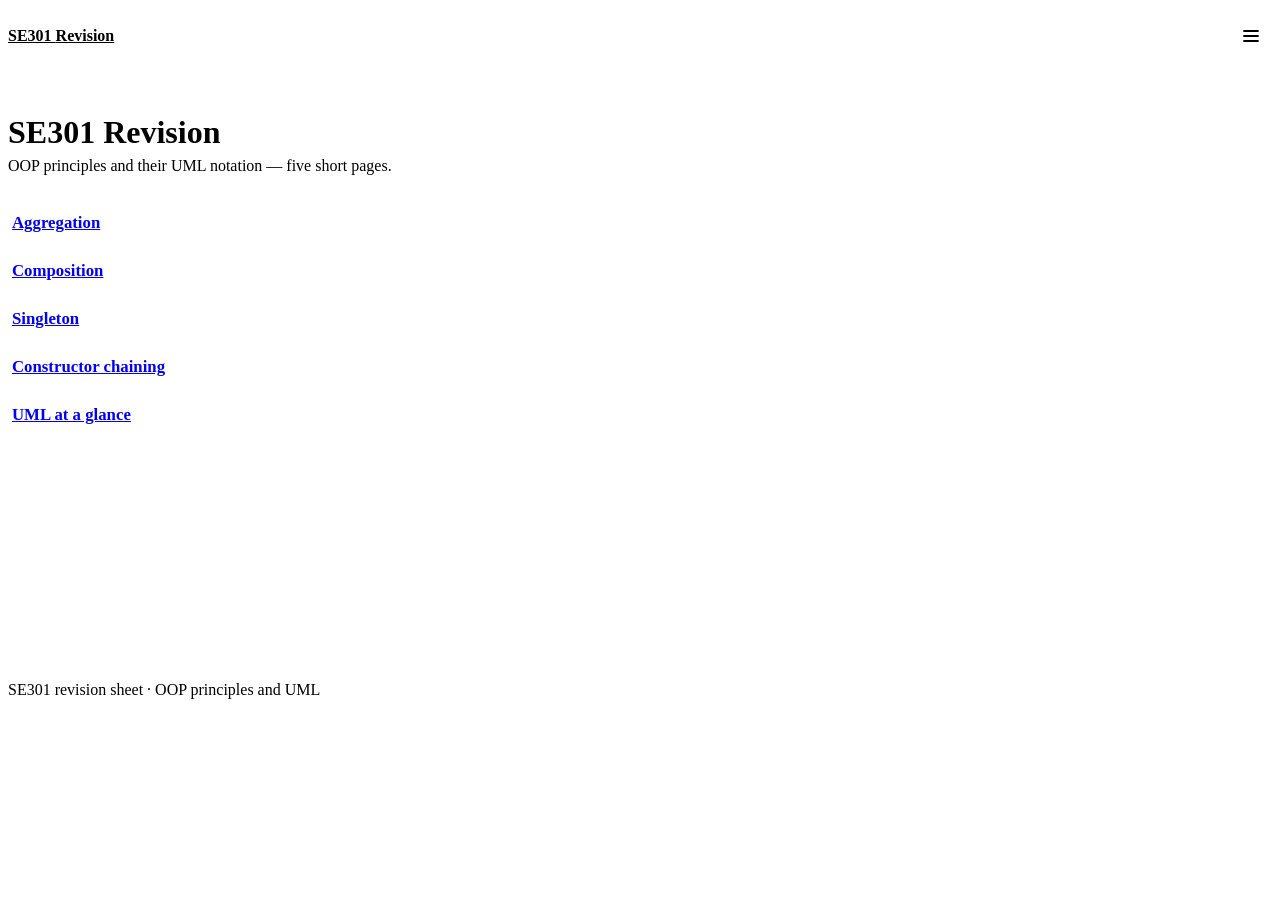
==== index.html @ 4cfee1dc "Hamburger collapsible nav on all sizes, wrapped code (no horizontal scroll), minimal text landing, p" ====
<!DOCTYPE html>
<html lang="en" data-theme="dark">
<head>
  <meta charset="utf-8">
  <meta name="viewport" content="width=device-width, initial-scale=1">
  <meta name="description" content="SE301 revision — OOP principles: aggregation, composition, singleton, constructor chaining, and UML notation.">
  <link rel="icon" href="data:,">
  <title>SE301 Revision — OOP Principles &amp; UML</title>
  <link rel="stylesheet" href="assets/pico.min.css">
  <link rel="stylesheet" href="assets/site.css">
</head>
<body>

  <header class="navbar">
    <div class="container nav-inner">
      <a class="brand" href="index.html">SE301 <span class="brand-accent2">Revision</span></a>
      <button id="nav-toggle" class="nav-toggle" type="button" aria-expanded="false" aria-controls="nav-links" aria-label="Menu">
        <svg width="20" height="20" viewBox="0 0 20 20" aria-hidden="true" fill="none">
          <path d="M3 5H17M3 10H17M3 15H17" stroke="currentColor" stroke-width="1.8" stroke-linecap="round"/>
        </svg>
      </button>
      <ul id="nav-links" class="nav-links">
        <li><a href="aggregation.html">Aggregation</a></li>
        <li><a href="composition.html">Composition</a></li>
        <li><a href="singleton.html">Singleton</a></li>
        <li><a href="constructor-chaining.html">Constructor</a></li>
        <li><a href="uml.html">UML</a></li>
      </ul>
    </div>
  </header>
  <main class="container">

    <hgroup>
      <h1>SE301 Revision</h1>
      <p>OOP principles and their UML notation — five short pages.</p>
    </hgroup>

    <ul class="topic-list">
      <li><a href="aggregation.html">Aggregation</a></li>
      <li><a href="composition.html">Composition</a></li>
      <li><a href="singleton.html">Singleton</a></li>
      <li><a href="constructor-chaining.html">Constructor chaining</a></li>
      <li><a href="uml.html">UML at a glance</a></li>
    </ul>

  </main>

  <footer class="container">
    SE301 revision sheet &middot; OOP principles and UML
  </footer>

  <script>
    (function () {
      var navbar = document.querySelector("header.navbar");
      var btn = document.getElementById("nav-toggle");
      var links = document.getElementById("nav-links");
      if (!navbar || !btn || !links) return;
      btn.addEventListener("click", function (e) {
        e.stopPropagation();
        var open = navbar.classList.toggle("open");
        btn.setAttribute("aria-expanded", String(open));
      });
      document.addEventListener("click", function (e) {
        if (navbar.classList.contains("open") && !navbar.contains(e.target)) {
          navbar.classList.remove("open");
          btn.setAttribute("aria-expanded", "false");
        }
      });
      document.addEventListener("keydown", function (e) {
        if (e.key === "Escape" && navbar.classList.contains("open")) {
          navbar.classList.remove("open");
          btn.setAttribute("aria-expanded", "false");
        }
      });
    })();
  </script>
</body>
</html>
---- assets/pico.min.css ----
@charset "UTF-8";/*!
 * Pico CSS ✨ v2.0.6 (https://picocss.com)
 * Copyright 2019-2024 - Licensed under MIT
 */:root{--pico-font-family-emoji:"Apple Color Emoji","Segoe UI Emoji","Segoe UI Symbol","Noto Color Emoji";--pico-font-family-sans-serif:system-ui,"Segoe UI",Roboto,Oxygen,Ubuntu,Cantarell,Helvetica,Arial,"Helvetica Neue",sans-serif,var(--pico-font-family-emoji);--pico-font-family-monospace:ui-monospace,SFMono-Regular,"SF Mono",Menlo,Consolas,"Liberation Mono",monospace,var(--pico-font-family-emoji);--pico-font-family:var(--pico-font-family-sans-serif);--pico-line-height:1.5;--pico-font-weight:400;--pico-font-size:100%;--pico-text-underline-offset:0.1rem;--pico-border-radius:0.25rem;--pico-border-width:0.0625rem;--pico-outline-width:0.125rem;--pico-transition:0.2s ease-in-out;--pico-spacing:1rem;--pico-typography-spacing-vertical:1rem;--pico-block-spacing-vertical:var(--pico-spacing);--pico-block-spacing-horizontal:var(--pico-spacing);--pico-grid-column-gap:var(--pico-spacing);--pico-grid-row-gap:var(--pico-spacing);--pico-form-element-spacing-vertical:0.75rem;--pico-form-element-spacing-horizontal:1rem;--pico-group-box-shadow:0 0 0 rgba(0, 0, 0, 0);--pico-group-box-shadow-focus-with-button:0 0 0 var(--pico-outline-width) var(--pico-primary-focus);--pico-group-box-shadow-focus-with-input:0 0 0 0.0625rem var(--pico-form-element-border-color);--pico-modal-overlay-backdrop-filter:blur(0.375rem);--pico-nav-element-spacing-vertical:1rem;--pico-nav-element-spacing-horizontal:0.5rem;--pico-nav-link-spacing-vertical:0.5rem;--pico-nav-link-spacing-horizontal:0.5rem;--pico-nav-breadcrumb-divider:">";--pico-icon-checkbox:url("data:image/svg+xml,%3Csvg xmlns='http://www.w3.org/2000/svg' width='24' height='24' viewBox='0 0 24 24' fill='none' stroke='rgb(255, 255, 255)' stroke-width='4' stroke-linecap='round' stroke-linejoin='round'%3E%3Cpolyline points='20 6 9 17 4 12'%3E%3C/polyline%3E%3C/svg%3E");--pico-icon-minus:url("data:image/svg+xml,%3Csvg xmlns='http://www.w3.org/2000/svg' width='24' height='24' viewBox='0 0 24 24' fill='none' stroke='rgb(255, 255, 255)' stroke-width='4' stroke-linecap='round' stroke-linejoin='round'%3E%3Cline x1='5' y1='12' x2='19' y2='12'%3E%3C/line%3E%3C/svg%3E");--pico-icon-chevron:url("data:image/svg+xml,%3Csvg xmlns='http://www.w3.org/2000/svg' width='24' height='24' viewBox='0 0 24 24' fill='none' stroke='rgb(136, 145, 164)' stroke-width='2' stroke-linecap='round' stroke-linejoin='round'%3E%3Cpolyline points='6 9 12 15 18 9'%3E%3C/polyline%3E%3C/svg%3E");--pico-icon-date:url("data:image/svg+xml,%3Csvg xmlns='http://www.w3.org/2000/svg' width='24' height='24' viewBox='0 0 24 24' fill='none' stroke='rgb(136, 145, 164)' stroke-width='2' stroke-linecap='round' stroke-linejoin='round'%3E%3Crect x='3' y='4' width='18' height='18' rx='2' ry='2'%3E%3C/rect%3E%3Cline x1='16' y1='2' x2='16' y2='6'%3E%3C/line%3E%3Cline x1='8' y1='2' x2='8' y2='6'%3E%3C/line%3E%3Cline x1='3' y1='10' x2='21' y2='10'%3E%3C/line%3E%3C/svg%3E");--pico-icon-time:url("data:image/svg+xml,%3Csvg xmlns='http://www.w3.org/2000/svg' width='24' height='24' viewBox='0 0 24 24' fill='none' stroke='rgb(136, 145, 164)' stroke-width='2' stroke-linecap='round' stroke-linejoin='round'%3E%3Ccircle cx='12' cy='12' r='10'%3E%3C/circle%3E%3Cpolyline points='12 6 12 12 16 14'%3E%3C/polyline%3E%3C/svg%3E");--pico-icon-search:url("data:image/svg+xml,%3Csvg xmlns='http://www.w3.org/2000/svg' width='24' height='24' viewBox='0 0 24 24' fill='none' stroke='rgb(136, 145, 164)' stroke-width='1.5' stroke-linecap='round' stroke-linejoin='round'%3E%3Ccircle cx='11' cy='11' r='8'%3E%3C/circle%3E%3Cline x1='21' y1='21' x2='16.65' y2='16.65'%3E%3C/line%3E%3C/svg%3E");--pico-icon-close:url("data:image/svg+xml,%3Csvg xmlns='http://www.w3.org/2000/svg' width='24' height='24' viewBox='0 0 24 24' fill='none' stroke='rgb(136, 145, 164)' stroke-width='3' stroke-linecap='round' stroke-linejoin='round'%3E%3Cline x1='18' y1='6' x2='6' y2='18'%3E%3C/line%3E%3Cline x1='6' y1='6' x2='18' y2='18'%3E%3C/line%3E%3C/svg%3E");--pico-icon-loading:url("data:image/svg+xml,%3Csvg fill='none' height='24' width='24' viewBox='0 0 24 24' xmlns='http://www.w3.org/2000/svg' %3E%3Cstyle%3E g %7B animation: rotate 2s linear infinite; transform-origin: center center; %7D circle %7B stroke-dasharray: 75,100; stroke-dashoffset: -5; animation: dash 1.5s ease-in-out infinite; stroke-linecap: round; %7D @keyframes rotate %7B 0%25 %7B transform: rotate(0deg); %7D 100%25 %7B transform: rotate(360deg); %7D %7D @keyframes dash %7B 0%25 %7B stroke-dasharray: 1,100; stroke-dashoffset: 0; %7D 50%25 %7B stroke-dasharray: 44.5,100; stroke-dashoffset: -17.5; %7D 100%25 %7B stroke-dasharray: 44.5,100; stroke-dashoffset: -62; %7D %7D %3C/style%3E%3Cg%3E%3Ccircle cx='12' cy='12' r='10' fill='none' stroke='rgb(136, 145, 164)' stroke-width='4' /%3E%3C/g%3E%3C/svg%3E")}@media (min-width:576px){:root{--pico-font-size:106.25%}}@media (min-width:768px){:root{--pico-font-size:112.5%}}@media (min-width:1024px){:root{--pico-font-size:118.75%}}@media (min-width:1280px){:root{--pico-font-size:125%}}@media (min-width:1536px){:root{--pico-font-size:131.25%}}a{--pico-text-decoration:underline}a.contrast,a.secondary{--pico-text-decoration:underline}small{--pico-font-size:0.875em}h1,h2,h3,h4,h5,h6{--pico-font-weight:700}h1{--pico-font-size:2rem;--pico-line-height:1.125;--pico-typography-spacing-top:3rem}h2{--pico-font-size:1.75rem;--pico-line-height:1.15;--pico-typography-spacing-top:2.625rem}h3{--pico-font-size:1.5rem;--pico-line-height:1.175;--pico-typography-spacing-top:2.25rem}h4{--pico-font-size:1.25rem;--pico-line-height:1.2;--pico-typography-spacing-top:1.874rem}h5{--pico-font-size:1.125rem;--pico-line-height:1.225;--pico-typography-spacing-top:1.6875rem}h6{--pico-font-size:1rem;--pico-line-height:1.25;--pico-typography-spacing-top:1.5rem}tfoot td,tfoot th,thead td,thead th{--pico-font-weight:600;--pico-border-width:0.1875rem}code,kbd,pre,samp{--pico-font-family:var(--pico-font-family-monospace)}kbd{--pico-font-weight:bolder}:where(select,textarea),input:not([type=submit],[type=button],[type=reset],[type=checkbox],[type=radio],[type=file]){--pico-outline-width:0.0625rem}[type=search]{--pico-border-radius:5rem}[type=checkbox],[type=radio]{--pico-border-width:0.125rem}[type=checkbox][role=switch]{--pico-border-width:0.1875rem}details.dropdown summary:not([role=button]){--pico-outline-width:0.0625rem}nav details.dropdown summary:focus-visible{--pico-outline-width:0.125rem}[role=search]{--pico-border-radius:5rem}[role=group]:has(button.secondary:focus,[type=submit].secondary:focus,[type=button].secondary:focus,[role=button].secondary:focus),[role=search]:has(button.secondary:focus,[type=submit].secondary:focus,[type=button].secondary:focus,[role=button].secondary:focus){--pico-group-box-shadow-focus-with-button:0 0 0 var(--pico-outline-width) var(--pico-secondary-focus)}[role=group]:has(button.contrast:focus,[type=submit].contrast:focus,[type=button].contrast:focus,[role=button].contrast:focus),[role=search]:has(button.contrast:focus,[type=submit].contrast:focus,[type=button].contrast:focus,[role=button].contrast:focus){--pico-group-box-shadow-focus-with-button:0 0 0 var(--pico-outline-width) var(--pico-contrast-focus)}[role=group] [role=button],[role=group] [type=button],[role=group] [type=submit],[role=group] button,[role=search] [role=button],[role=search] [type=button],[role=search] [type=submit],[role=search] button{--pico-form-element-spacing-horizontal:2rem}details summary[role=button]:not(.outline)::after{filter:brightness(0) invert(1)}[aria-busy=true]:not(input,select,textarea):is(button,[type=submit],[type=button],[type=reset],[role=button]):not(.outline)::before{filter:brightness(0) invert(1)}:root:not([data-theme=dark]),[data-theme=light]{--pico-background-color:#fff;--pico-color:#373c44;--pico-text-selection-color:rgba(2, 154, 232, 0.25);--pico-muted-color:#646b79;--pico-muted-border-color:#e7eaf0;--pico-primary:#0172ad;--pico-primary-background:#0172ad;--pico-primary-border:var(--pico-primary-background);--pico-primary-underline:rgba(1, 114, 173, 0.5);--pico-primary-hover:#015887;--pico-primary-hover-background:#02659a;--pico-primary-hover-border:var(--pico-primary-hover-background);--pico-primary-hover-underline:var(--pico-primary-hover);--pico-primary-focus:rgba(2, 154, 232, 0.5);--pico-primary-inverse:#fff;--pico-secondary:#5d6b89;--pico-secondary-background:#525f7a;--pico-secondary-border:var(--pico-secondary-background);--pico-secondary-underline:rgba(93, 107, 137, 0.5);--pico-secondary-hover:#48536b;--pico-secondary-hover-background:#48536b;--pico-secondary-hover-border:var(--pico-secondary-hover-background);--pico-secondary-hover-underline:var(--pico-secondary-hover);--pico-secondary-focus:rgba(93, 107, 137, 0.25);--pico-secondary-inverse:#fff;--pico-contrast:#181c25;--pico-contrast-background:#181c25;--pico-contrast-border:var(--pico-contrast-background);--pico-contrast-underline:rgba(24, 28, 37, 0.5);--pico-contrast-hover:#000;--pico-contrast-hover-background:#000;--pico-contrast-hover-border:var(--pico-contrast-hover-background);--pico-contrast-hover-underline:var(--pico-secondary-hover);--pico-contrast-focus:rgba(93, 107, 137, 0.25);--pico-contrast-inverse:#fff;--pico-box-shadow:0.0145rem 0.029rem 0.174rem rgba(129, 145, 181, 0.01698),0.0335rem 0.067rem 0.402rem rgba(129, 145, 181, 0.024),0.0625rem 0.125rem 0.75rem rgba(129, 145, 181, 0.03),0.1125rem 0.225rem 1.35rem rgba(129, 145, 181, 0.036),0.2085rem 0.417rem 2.502rem rgba(129, 145, 181, 0.04302),0.5rem 1rem 6rem rgba(129, 145, 181, 0.06),0 0 0 0.0625rem rgba(129, 145, 181, 0.015);--pico-h1-color:#2d3138;--pico-h2-color:#373c44;--pico-h3-color:#424751;--pico-h4-color:#4d535e;--pico-h5-color:#5c6370;--pico-h6-color:#646b79;--pico-mark-background-color:#fde7c0;--pico-mark-color:#0f1114;--pico-ins-color:#1d6a54;--pico-del-color:#883935;--pico-blockquote-border-color:var(--pico-muted-border-color);--pico-blockquote-footer-color:var(--pico-muted-color);--pico-button-box-shadow:0 0 0 rgba(0, 0, 0, 0);--pico-button-hover-box-shadow:0 0 0 rgba(0, 0, 0, 0);--pico-table-border-color:var(--pico-muted-border-color);--pico-table-row-stripped-background-color:rgba(111, 120, 135, 0.0375);--pico-code-background-color:#f3f5f7;--pico-code-color:#646b79;--pico-code-kbd-background-color:var(--pico-color);--pico-code-kbd-color:var(--pico-background-color);--pico-form-element-background-color:#fbfcfc;--pico-form-element-selected-background-color:#dfe3eb;--pico-form-element-border-color:#cfd5e2;--pico-form-element-color:#23262c;--pico-form-element-placeholder-color:var(--pico-muted-color);--pico-form-element-active-background-color:#fff;--pico-form-element-active-border-color:var(--pico-primary-border);--pico-form-element-focus-color:var(--pico-primary-border);--pico-form-element-disabled-opacity:0.5;--pico-form-element-invalid-border-color:#b86a6b;--pico-form-element-invalid-active-border-color:#c84f48;--pico-form-element-invalid-focus-color:var(--pico-form-element-invalid-active-border-color);--pico-form-element-valid-border-color:#4c9b8a;--pico-form-element-valid-active-border-color:#279977;--pico-form-element-valid-focus-color:var(--pico-form-element-valid-active-border-color);--pico-switch-background-color:#bfc7d9;--pico-switch-checked-background-color:var(--pico-primary-background);--pico-switch-color:#fff;--pico-switch-thumb-box-shadow:0 0 0 rgba(0, 0, 0, 0);--pico-range-border-color:#dfe3eb;--pico-range-active-border-color:#bfc7d9;--pico-range-thumb-border-color:var(--pico-background-color);--pico-range-thumb-color:var(--pico-secondary-background);--pico-range-thumb-active-color:var(--pico-primary-background);--pico-accordion-border-color:var(--pico-muted-border-color);--pico-accordion-active-summary-color:var(--pico-primary-hover);--pico-accordion-close-summary-color:var(--pico-color);--pico-accordion-open-summary-color:var(--pico-muted-color);--pico-card-background-color:var(--pico-background-color);--pico-card-border-color:var(--pico-muted-border-color);--pico-card-box-shadow:var(--pico-box-shadow);--pico-card-sectioning-background-color:#fbfcfc;--pico-dropdown-background-color:#fff;--pico-dropdown-border-color:#eff1f4;--pico-dropdown-box-shadow:var(--pico-box-shadow);--pico-dropdown-color:var(--pico-color);--pico-dropdown-hover-background-color:#eff1f4;--pico-loading-spinner-opacity:0.5;--pico-modal-overlay-background-color:rgba(232, 234, 237, 0.75);--pico-progress-background-color:#dfe3eb;--pico-progress-color:var(--pico-primary-background);--pico-tooltip-background-color:var(--pico-contrast-background);--pico-tooltip-color:var(--pico-contrast-inverse);--pico-icon-valid:url("data:image/svg+xml,%3Csvg xmlns='http://www.w3.org/2000/svg' width='24' height='24' viewBox='0 0 24 24' fill='none' stroke='rgb(76, 155, 138)' stroke-width='2' stroke-linecap='round' stroke-linejoin='round'%3E%3Cpolyline points='20 6 9 17 4 12'%3E%3C/polyline%3E%3C/svg%3E");--pico-icon-invalid:url("data:image/svg+xml,%3Csvg xmlns='http://www.w3.org/2000/svg' width='24' height='24' viewBox='0 0 24 24' fill='none' stroke='rgb(200, 79, 72)' stroke-width='2' stroke-linecap='round' stroke-linejoin='round'%3E%3Ccircle cx='12' cy='12' r='10'%3E%3C/circle%3E%3Cline x1='12' y1='8' x2='12' y2='12'%3E%3C/line%3E%3Cline x1='12' y1='16' x2='12.01' y2='16'%3E%3C/line%3E%3C/svg%3E");color-scheme:light}:root:not([data-theme=dark]) input:is([type=submit],[type=button],[type=reset],[type=checkbox],[type=radio],[type=file]),[data-theme=light] input:is([type=submit],[type=button],[type=reset],[type=checkbox],[type=radio],[type=file]){--pico-form-element-focus-color:var(--pico-primary-focus)}@media only screen and (prefers-color-scheme:dark){:root:not([data-theme]){--pico-background-color:#13171f;--pico-color:#c2c7d0;--pico-text-selection-color:rgba(1, 170, 255, 0.1875);--pico-muted-color:#7b8495;--pico-muted-border-color:#202632;--pico-primary:#01aaff;--pico-primary-background:#0172ad;--pico-primary-border:var(--pico-primary-background);--pico-primary-underline:rgba(1, 170, 255, 0.5);--pico-primary-hover:#79c0ff;--pico-primary-hover-background:#017fc0;--pico-primary-hover-border:var(--pico-primary-hover-background);--pico-primary-hover-underline:var(--pico-primary-hover);--pico-primary-focus:rgba(1, 170, 255, 0.375);--pico-primary-inverse:#fff;--pico-secondary:#969eaf;--pico-secondary-background:#525f7a;--pico-secondary-border:var(--pico-secondary-background);--pico-secondary-underline:rgba(150, 158, 175, 0.5);--pico-secondary-hover:#b3b9c5;--pico-secondary-hover-background:#5d6b89;--pico-secondary-hover-border:var(--pico-secondary-hover-background);--pico-secondary-hover-underline:var(--pico-secondary-hover);--pico-secondary-focus:rgba(144, 158, 190, 0.25);--pico-secondary-inverse:#fff;--pico-contrast:#dfe3eb;--pico-contrast-background:#eff1f4;--pico-contrast-border:var(--pico-contrast-background);--pico-contrast-underline:rgba(223, 227, 235, 0.5);--pico-contrast-hover:#fff;--pico-contrast-hover-background:#fff;--pico-contrast-hover-border:var(--pico-contrast-hover-background);--pico-contrast-hover-underline:var(--pico-contrast-hover);--pico-contrast-focus:rgba(207, 213, 226, 0.25);--pico-contrast-inverse:#000;--pico-box-shadow:0.0145rem 0.029rem 0.174rem rgba(7, 9, 12, 0.01698),0.0335rem 0.067rem 0.402rem rgba(7, 9, 12, 0.024),0.0625rem 0.125rem 0.75rem rgba(7, 9, 12, 0.03),0.1125rem 0.225rem 1.35rem rgba(7, 9, 12, 0.036),0.2085rem 0.417rem 2.502rem rgba(7, 9, 12, 0.04302),0.5rem 1rem 6rem rgba(7, 9, 12, 0.06),0 0 0 0.0625rem rgba(7, 9, 12, 0.015);--pico-h1-color:#f0f1f3;--pico-h2-color:#e0e3e7;--pico-h3-color:#c2c7d0;--pico-h4-color:#b3b9c5;--pico-h5-color:#a4acba;--pico-h6-color:#8891a4;--pico-mark-background-color:#014063;--pico-mark-color:#fff;--pico-ins-color:#62af9a;--pico-del-color:#ce7e7b;--pico-blockquote-border-color:var(--pico-muted-border-color);--pico-blockquote-footer-color:var(--pico-muted-color);--pico-button-box-shadow:0 0 0 rgba(0, 0, 0, 0);--pico-button-hover-box-shadow:0 0 0 rgba(0, 0, 0, 0);--pico-table-border-color:var(--pico-muted-border-color);--pico-table-row-stripped-background-color:rgba(111, 120, 135, 0.0375);--pico-code-background-color:#1a1f28;--pico-code-color:#8891a4;--pico-code-kbd-background-color:var(--pico-color);--pico-code-kbd-color:var(--pico-background-color);--pico-form-element-background-color:#1c212c;--pico-form-element-selected-background-color:#2a3140;--pico-form-element-border-color:#2a3140;--pico-form-element-color:#e0e3e7;--pico-form-element-placeholder-color:#8891a4;--pico-form-element-active-background-color:#1a1f28;--pico-form-element-active-border-color:var(--pico-primary-border);--pico-form-element-focus-color:var(--pico-primary-border);--pico-form-element-disabled-opacity:0.5;--pico-form-element-invalid-border-color:#964a50;--pico-form-element-invalid-active-border-color:#b7403b;--pico-form-element-invalid-focus-color:var(--pico-form-element-invalid-active-border-color);--pico-form-element-valid-border-color:#2a7b6f;--pico-form-element-valid-active-border-color:#16896a;--pico-form-element-valid-focus-color:var(--pico-form-element-valid-active-border-color);--pico-switch-background-color:#333c4e;--pico-switch-checked-background-color:var(--pico-primary-background);--pico-switch-color:#fff;--pico-switch-thumb-box-shadow:0 0 0 rgba(0, 0, 0, 0);--pico-range-border-color:#202632;--pico-range-active-border-color:#2a3140;--pico-range-thumb-border-color:var(--pico-background-color);--pico-range-thumb-color:var(--pico-secondary-background);--pico-range-thumb-active-color:var(--pico-primary-background);--pico-accordion-border-color:var(--pico-muted-border-color);--pico-accordion-active-summary-color:var(--pico-primary-hover);--pico-accordion-close-summary-color:var(--pico-color);--pico-accordion-open-summary-color:var(--pico-muted-color);--pico-card-background-color:#181c25;--pico-card-border-color:var(--pico-card-background-color);--pico-card-box-shadow:var(--pico-box-shadow);--pico-card-sectioning-background-color:#1a1f28;--pico-dropdown-background-color:#181c25;--pico-dropdown-border-color:#202632;--pico-dropdown-box-shadow:var(--pico-box-shadow);--pico-dropdown-color:var(--pico-color);--pico-dropdown-hover-background-color:#202632;--pico-loading-spinner-opacity:0.5;--pico-modal-overlay-background-color:rgba(8, 9, 10, 0.75);--pico-progress-background-color:#202632;--pico-progress-color:var(--pico-primary-background);--pico-tooltip-background-color:var(--pico-contrast-background);--pico-tooltip-color:var(--pico-contrast-inverse);--pico-icon-valid:url("data:image/svg+xml,%3Csvg xmlns='http://www.w3.org/2000/svg' width='24' height='24' viewBox='0 0 24 24' fill='none' stroke='rgb(42, 123, 111)' stroke-width='2' stroke-linecap='round' stroke-linejoin='round'%3E%3Cpolyline points='20 6 9 17 4 12'%3E%3C/polyline%3E%3C/svg%3E");--pico-icon-invalid:url("data:image/svg+xml,%3Csvg xmlns='http://www.w3.org/2000/svg' width='24' height='24' viewBox='0 0 24 24' fill='none' stroke='rgb(150, 74, 80)' stroke-width='2' stroke-linecap='round' stroke-linejoin='round'%3E%3Ccircle cx='12' cy='12' r='10'%3E%3C/circle%3E%3Cline x1='12' y1='8' x2='12' y2='12'%3E%3C/line%3E%3Cline x1='12' y1='16' x2='12.01' y2='16'%3E%3C/line%3E%3C/svg%3E");color-scheme:dark}:root:not([data-theme]) input:is([type=submit],[type=button],[type=reset],[type=checkbox],[type=radio],[type=file]){--pico-form-element-focus-color:var(--pico-primary-focus)}:root:not([data-theme]) details summary[role=button].contrast:not(.outline)::after{filter:brightness(0)}:root:not([data-theme]) [aria-busy=true]:not(input,select,textarea).contrast:is(button,[type=submit],[type=button],[type=reset],[role=button]):not(.outline)::before{filter:brightness(0)}}[data-theme=dark]{--pico-background-color:#13171f;--pico-color:#c2c7d0;--pico-text-selection-color:rgba(1, 170, 255, 0.1875);--pico-muted-color:#7b8495;--pico-muted-border-color:#202632;--pico-primary:#01aaff;--pico-primary-background:#0172ad;--pico-primary-border:var(--pico-primary-background);--pico-primary-underline:rgba(1, 170, 255, 0.5);--pico-primary-hover:#79c0ff;--pico-primary-hover-background:#017fc0;--pico-primary-hover-border:var(--pico-primary-hover-background);--pico-primary-hover-underline:var(--pico-primary-hover);--pico-primary-focus:rgba(1, 170, 255, 0.375);--pico-primary-inverse:#fff;--pico-secondary:#969eaf;--pico-secondary-background:#525f7a;--pico-secondary-border:var(--pico-secondary-background);--pico-secondary-underline:rgba(150, 158, 175, 0.5);--pico-secondary-hover:#b3b9c5;--pico-secondary-hover-background:#5d6b89;--pico-secondary-hover-border:var(--pico-secondary-hover-background);--pico-secondary-hover-underline:var(--pico-secondary-hover);--pico-secondary-focus:rgba(144, 158, 190, 0.25);--pico-secondary-inverse:#fff;--pico-contrast:#dfe3eb;--pico-contrast-background:#eff1f4;--pico-contrast-border:var(--pico-contrast-background);--pico-contrast-underline:rgba(223, 227, 235, 0.5);--pico-contrast-hover:#fff;--pico-contrast-hover-background:#fff;--pico-contrast-hover-border:var(--pico-contrast-hover-background);--pico-contrast-hover-underline:var(--pico-contrast-hover);--pico-contrast-focus:rgba(207, 213, 226, 0.25);--pico-contrast-inverse:#000;--pico-box-shadow:0.0145rem 0.029rem 0.174rem rgba(7, 9, 12, 0.01698),0.0335rem 0.067rem 0.402rem rgba(7, 9, 12, 0.024),0.0625rem 0.125rem 0.75rem rgba(7, 9, 12, 0.03),0.1125rem 0.225rem 1.35rem rgba(7, 9, 12, 0.036),0.2085rem 0.417rem 2.502rem rgba(7, 9, 12, 0.04302),0.5rem 1rem 6rem rgba(7, 9, 12, 0.06),0 0 0 0.0625rem rgba(7, 9, 12, 0.015);--pico-h1-color:#f0f1f3;--pico-h2-color:#e0e3e7;--pico-h3-color:#c2c7d0;--pico-h4-color:#b3b9c5;--pico-h5-color:#a4acba;--pico-h6-color:#8891a4;--pico-mark-background-color:#014063;--pico-mark-color:#fff;--pico-ins-color:#62af9a;--pico-del-color:#ce7e7b;--pico-blockquote-border-color:var(--pico-muted-border-color);--pico-blockquote-footer-color:var(--pico-muted-color);--pico-button-box-shadow:0 0 0 rgba(0, 0, 0, 0);--pico-button-hover-box-shadow:0 0 0 rgba(0, 0, 0, 0);--pico-table-border-color:var(--pico-muted-border-color);--pico-table-row-stripped-background-color:rgba(111, 120, 135, 0.0375);--pico-code-background-color:#1a1f28;--pico-code-color:#8891a4;--pico-code-kbd-background-color:var(--pico-color);--pico-code-kbd-color:var(--pico-background-color);--pico-form-element-background-color:#1c212c;--pico-form-element-selected-background-color:#2a3140;--pico-form-element-border-color:#2a3140;--pico-form-element-color:#e0e3e7;--pico-form-element-placeholder-color:#8891a4;--pico-form-element-active-background-color:#1a1f28;--pico-form-element-active-border-color:var(--pico-primary-border);--pico-form-element-focus-color:var(--pico-primary-border);--pico-form-element-disabled-opacity:0.5;--pico-form-element-invalid-border-color:#964a50;--pico-form-element-invalid-active-border-color:#b7403b;--pico-form-element-invalid-focus-color:var(--pico-form-element-invalid-active-border-color);--pico-form-element-valid-border-color:#2a7b6f;--pico-form-element-valid-active-border-color:#16896a;--pico-form-element-valid-focus-color:var(--pico-form-element-valid-active-border-color);--pico-switch-background-color:#333c4e;--pico-switch-checked-background-color:var(--pico-primary-background);--pico-switch-color:#fff;--pico-switch-thumb-box-shadow:0 0 0 rgba(0, 0, 0, 0);--pico-range-border-color:#202632;--pico-range-active-border-color:#2a3140;--pico-range-thumb-border-color:var(--pico-background-color);--pico-range-thumb-color:var(--pico-secondary-background);--pico-range-thumb-active-color:var(--pico-primary-background);--pico-accordion-border-color:var(--pico-muted-border-color);--pico-accordion-active-summary-color:var(--pico-primary-hover);--pico-accordion-close-summary-color:var(--pico-color);--pico-accordion-open-summary-color:var(--pico-muted-color);--pico-card-background-color:#181c25;--pico-card-border-color:var(--pico-card-background-color);--pico-card-box-shadow:var(--pico-box-shadow);--pico-card-sectioning-background-color:#1a1f28;--pico-dropdown-background-color:#181c25;--pico-dropdown-border-color:#202632;--pico-dropdown-box-shadow:var(--pico-box-shadow);--pico-dropdown-color:var(--pico-color);--pico-dropdown-hover-background-color:#202632;--pico-loading-spinner-opacity:0.5;--pico-modal-overlay-background-color:rgba(8, 9, 10, 0.75);--pico-progress-background-color:#202632;--pico-progress-color:var(--pico-primary-background);--pico-tooltip-background-color:var(--pico-contrast-background);--pico-tooltip-color:var(--pico-contrast-inverse);--pico-icon-valid:url("data:image/svg+xml,%3Csvg xmlns='http://www.w3.org/2000/svg' width='24' height='24' viewBox='0 0 24 24' fill='none' stroke='rgb(42, 123, 111)' stroke-width='2' stroke-linecap='round' stroke-linejoin='round'%3E%3Cpolyline points='20 6 9 17 4 12'%3E%3C/polyline%3E%3C/svg%3E");--pico-icon-invalid:url("data:image/svg+xml,%3Csvg xmlns='http://www.w3.org/2000/svg' width='24' height='24' viewBox='0 0 24 24' fill='none' stroke='rgb(150, 74, 80)' stroke-width='2' stroke-linecap='round' stroke-linejoin='round'%3E%3Ccircle cx='12' cy='12' r='10'%3E%3C/circle%3E%3Cline x1='12' y1='8' x2='12' y2='12'%3E%3C/line%3E%3Cline x1='12' y1='16' x2='12.01' y2='16'%3E%3C/line%3E%3C/svg%3E");color-scheme:dark}[data-theme=dark] input:is([type=submit],[type=button],[type=reset],[type=checkbox],[type=radio],[type=file]){--pico-form-element-focus-color:var(--pico-primary-focus)}[data-theme=dark] details summary[role=button].contrast:not(.outline)::after{filter:brightness(0)}[data-theme=dark] [aria-busy=true]:not(input,select,textarea).contrast:is(button,[type=submit],[type=button],[type=reset],[role=button]):not(.outline)::before{filter:brightness(0)}[type=checkbox],[type=radio],[type=range],progress{accent-color:var(--pico-primary)}*,::after,::before{box-sizing:border-box;background-repeat:no-repeat}::after,::before{text-decoration:inherit;vertical-align:inherit}:where(:root){-webkit-tap-highlight-color:transparent;-webkit-text-size-adjust:100%;-moz-text-size-adjust:100%;text-size-adjust:100%;background-color:var(--pico-background-color);color:var(--pico-color);font-weight:var(--pico-font-weight);font-size:var(--pico-font-size);line-height:var(--pico-line-height);font-family:var(--pico-font-family);text-underline-offset:var(--pico-text-underline-offset);text-rendering:optimizeLegibility;overflow-wrap:break-word;-moz-tab-size:4;-o-tab-size:4;tab-size:4}body{width:100%;margin:0}main{display:block}body>footer,body>header,body>main{padding-block:var(--pico-block-spacing-vertical)}section{margin-bottom:var(--pico-block-spacing-vertical)}.container,.container-fluid{width:100%;margin-right:auto;margin-left:auto;padding-right:var(--pico-spacing);padding-left:var(--pico-spacing)}@media (min-width:576px){.container{max-width:510px;padding-right:0;padding-left:0}}@media (min-width:768px){.container{max-width:700px}}@media (min-width:1024px){.container{max-width:950px}}@media (min-width:1280px){.container{max-width:1200px}}@media (min-width:1536px){.container{max-width:1450px}}.grid{grid-column-gap:var(--pico-grid-column-gap);grid-row-gap:var(--pico-grid-row-gap);display:grid;grid-template-columns:1fr}@media (min-width:768px){.grid{grid-template-columns:repeat(auto-fit,minmax(0%,1fr))}}.grid>*{min-width:0}.overflow-auto{overflow:auto}b,strong{font-weight:bolder}sub,sup{position:relative;font-size:.75em;line-height:0;vertical-align:baseline}sub{bottom:-.25em}sup{top:-.5em}address,blockquote,dl,ol,p,pre,table,ul{margin-top:0;margin-bottom:var(--pico-typography-spacing-vertical);color:var(--pico-color);font-style:normal;font-weight:var(--pico-font-weight)}h1,h2,h3,h4,h5,h6{margin-top:0;margin-bottom:var(--pico-typography-spacing-vertical);color:var(--pico-color);font-weight:var(--pico-font-weight);font-size:var(--pico-font-size);line-height:var(--pico-line-height);font-family:var(--pico-font-family)}h1{--pico-color:var(--pico-h1-color)}h2{--pico-color:var(--pico-h2-color)}h3{--pico-color:var(--pico-h3-color)}h4{--pico-color:var(--pico-h4-color)}h5{--pico-color:var(--pico-h5-color)}h6{--pico-color:var(--pico-h6-color)}:where(article,address,blockquote,dl,figure,form,ol,p,pre,table,ul)~:is(h1,h2,h3,h4,h5,h6){margin-top:var(--pico-typography-spacing-top)}p{margin-bottom:var(--pico-typography-spacing-vertical)}hgroup{margin-bottom:var(--pico-typography-spacing-vertical)}hgroup>*{margin-top:0;margin-bottom:0}hgroup>:not(:first-child):last-child{--pico-color:var(--pico-muted-color);--pico-font-weight:unset;font-size:1rem}:where(ol,ul) li{margin-bottom:calc(var(--pico-typography-spacing-vertical) * .25)}:where(dl,ol,ul) :where(dl,ol,ul){margin:0;margin-top:calc(var(--pico-typography-spacing-vertical) * .25)}ul li{list-style:square}mark{padding:.125rem .25rem;background-color:var(--pico-mark-background-color);color:var(--pico-mark-color);vertical-align:baseline}blockquote{display:block;margin:var(--pico-typography-spacing-vertical) 0;padding:var(--pico-spacing);border-right:none;border-left:.25rem solid var(--pico-blockquote-border-color);border-inline-start:0.25rem solid var(--pico-blockquote-border-color);border-inline-end:none}blockquote footer{margin-top:calc(var(--pico-typography-spacing-vertical) * .5);color:var(--pico-blockquote-footer-color)}abbr[title]{border-bottom:1px dotted;text-decoration:none;cursor:help}ins{color:var(--pico-ins-color);text-decoration:none}del{color:var(--pico-del-color)}::-moz-selection{background-color:var(--pico-text-selection-color)}::selection{background-color:var(--pico-text-selection-color)}:where(a:not([role=button])),[role=link]{--pico-color:var(--pico-primary);--pico-background-color:transparent;--pico-underline:var(--pico-primary-underline);outline:0;background-color:var(--pico-background-color);color:var(--pico-color);-webkit-text-decoration:var(--pico-text-decoration);text-decoration:var(--pico-text-decoration);text-decoration-color:var(--pico-underline);text-underline-offset:0.125em;transition:background-color var(--pico-transition),color var(--pico-transition),box-shadow var(--pico-transition),-webkit-text-decoration var(--pico-transition);transition:background-color var(--pico-transition),color var(--pico-transition),text-decoration var(--pico-transition),box-shadow var(--pico-transition);transition:background-color var(--pico-transition),color var(--pico-transition),text-decoration var(--pico-transition),box-shadow var(--pico-transition),-webkit-text-decoration var(--pico-transition)}:where(a:not([role=button])):is([aria-current]:not([aria-current=false]),:hover,:active,:focus),[role=link]:is([aria-current]:not([aria-current=false]),:hover,:active,:focus){--pico-color:var(--pico-primary-hover);--pico-underline:var(--pico-primary-hover-underline);--pico-text-decoration:underline}:where(a:not([role=button])):focus-visible,[role=link]:focus-visible{box-shadow:0 0 0 var(--pico-outline-width) var(--pico-primary-focus)}:where(a:not([role=button])).secondary,[role=link].secondary{--pico-color:var(--pico-secondary);--pico-underline:var(--pico-secondary-underline)}:where(a:not([role=button])).secondary:is([aria-current]:not([aria-current=false]),:hover,:active,:focus),[role=link].secondary:is([aria-current]:not([aria-current=false]),:hover,:active,:focus){--pico-color:var(--pico-secondary-hover);--pico-underline:var(--pico-secondary-hover-underline)}:where(a:not([role=button])).contrast,[role=link].contrast{--pico-color:var(--pico-contrast);--pico-underline:var(--pico-contrast-underline)}:where(a:not([role=button])).contrast:is([aria-current]:not([aria-current=false]),:hover,:active,:focus),[role=link].contrast:is([aria-current]:not([aria-current=false]),:hover,:active,:focus){--pico-color:var(--pico-contrast-hover);--pico-underline:var(--pico-contrast-hover-underline)}a[role=button]{display:inline-block}button{margin:0;overflow:visible;font-family:inherit;text-transform:none}[type=button],[type=reset],[type=submit],button{-webkit-appearance:button}[role=button],[type=button],[type=file]::file-selector-button,[type=reset],[type=submit],button{--pico-background-color:var(--pico-primary-background);--pico-border-color:var(--pico-primary-border);--pico-color:var(--pico-primary-inverse);--pico-box-shadow:var(--pico-button-box-shadow, 0 0 0 rgba(0, 0, 0, 0));padding:var(--pico-form-element-spacing-vertical) var(--pico-form-element-spacing-horizontal);border:var(--pico-border-width) solid var(--pico-border-color);border-radius:var(--pico-border-radius);outline:0;background-color:var(--pico-background-color);box-shadow:var(--pico-box-shadow);color:var(--pico-color);font-weight:var(--pico-font-weight);font-size:1rem;line-height:var(--pico-line-height);text-align:center;text-decoration:none;cursor:pointer;-webkit-user-select:none;-moz-user-select:none;user-select:none;transition:background-color var(--pico-transition),border-color var(--pico-transition),color var(--pico-transition),box-shadow var(--pico-transition)}[role=button]:is(:hover,:active,:focus),[role=button]:is([aria-current]:not([aria-current=false])),[type=button]:is(:hover,:active,:focus),[type=button]:is([aria-current]:not([aria-current=false])),[type=file]::file-selector-button:is(:hover,:active,:focus),[type=file]::file-selector-button:is([aria-current]:not([aria-current=false])),[type=reset]:is(:hover,:active,:focus),[type=reset]:is([aria-current]:not([aria-current=false])),[type=submit]:is(:hover,:active,:focus),[type=submit]:is([aria-current]:not([aria-current=false])),button:is(:hover,:active,:focus),button:is([aria-current]:not([aria-current=false])){--pico-background-color:var(--pico-primary-hover-background);--pico-border-color:var(--pico-primary-hover-border);--pico-box-shadow:var(--pico-button-hover-box-shadow, 0 0 0 rgba(0, 0, 0, 0));--pico-color:var(--pico-primary-inverse)}[role=button]:focus,[role=button]:is([aria-current]:not([aria-current=false])):focus,[type=button]:focus,[type=button]:is([aria-current]:not([aria-current=false])):focus,[type=file]::file-selector-button:focus,[type=file]::file-selector-button:is([aria-current]:not([aria-current=false])):focus,[type=reset]:focus,[type=reset]:is([aria-current]:not([aria-current=false])):focus,[type=submit]:focus,[type=submit]:is([aria-current]:not([aria-current=false])):focus,button:focus,button:is([aria-current]:not([aria-current=false])):focus{--pico-box-shadow:var(--pico-button-hover-box-shadow, 0 0 0 rgba(0, 0, 0, 0)),0 0 0 var(--pico-outline-width) var(--pico-primary-focus)}[type=button],[type=reset],[type=submit]{margin-bottom:var(--pico-spacing)}:is(button,[type=submit],[type=button],[role=button]).secondary,[type=file]::file-selector-button,[type=reset]{--pico-background-color:var(--pico-secondary-background);--pico-border-color:var(--pico-secondary-border);--pico-color:var(--pico-secondary-inverse);cursor:pointer}:is(button,[type=submit],[type=button],[role=button]).secondary:is([aria-current]:not([aria-current=false]),:hover,:active,:focus),[type=file]::file-selector-button:is([aria-current]:not([aria-current=false]),:hover,:active,:focus),[type=reset]:is([aria-current]:not([aria-current=false]),:hover,:active,:focus){--pico-background-color:var(--pico-secondary-hover-background);--pico-border-color:var(--pico-secondary-hover-border);--pico-color:var(--pico-secondary-inverse)}:is(button,[type=submit],[type=button],[role=button]).secondary:focus,:is(button,[type=submit],[type=button],[role=button]).secondary:is([aria-current]:not([aria-current=false])):focus,[type=file]::file-selector-button:focus,[type=file]::file-selector-button:is([aria-current]:not([aria-current=false])):focus,[type=reset]:focus,[type=reset]:is([aria-current]:not([aria-current=false])):focus{--pico-box-shadow:var(--pico-button-hover-box-shadow, 0 0 0 rgba(0, 0, 0, 0)),0 0 0 var(--pico-outline-width) var(--pico-secondary-focus)}:is(button,[type=submit],[type=button],[role=button]).contrast{--pico-background-color:var(--pico-contrast-background);--pico-border-color:var(--pico-contrast-border);--pico-color:var(--pico-contrast-inverse)}:is(button,[type=submit],[type=button],[role=button]).contrast:is([aria-current]:not([aria-current=false]),:hover,:active,:focus){--pico-background-color:var(--pico-contrast-hover-background);--pico-border-color:var(--pico-contrast-hover-border);--pico-color:var(--pico-contrast-inverse)}:is(button,[type=submit],[type=button],[role=button]).contrast:focus,:is(button,[type=submit],[type=button],[role=button]).contrast:is([aria-current]:not([aria-current=false])):focus{--pico-box-shadow:var(--pico-button-hover-box-shadow, 0 0 0 rgba(0, 0, 0, 0)),0 0 0 var(--pico-outline-width) var(--pico-contrast-focus)}:is(button,[type=submit],[type=button],[role=button]).outline,[type=reset].outline{--pico-background-color:transparent;--pico-color:var(--pico-primary);--pico-border-color:var(--pico-primary)}:is(button,[type=submit],[type=button],[role=button]).outline:is([aria-current]:not([aria-current=false]),:hover,:active,:focus),[type=reset].outline:is([aria-current]:not([aria-current=false]),:hover,:active,:focus){--pico-background-color:transparent;--pico-color:var(--pico-primary-hover);--pico-border-color:var(--pico-primary-hover)}:is(button,[type=submit],[type=button],[role=button]).outline.secondary,[type=reset].outline{--pico-color:var(--pico-secondary);--pico-border-color:var(--pico-secondary)}:is(button,[type=submit],[type=button],[role=button]).outline.secondary:is([aria-current]:not([aria-current=false]),:hover,:active,:focus),[type=reset].outline:is([aria-current]:not([aria-current=false]),:hover,:active,:focus){--pico-color:var(--pico-secondary-hover);--pico-border-color:var(--pico-secondary-hover)}:is(button,[type=submit],[type=button],[role=button]).outline.contrast{--pico-color:var(--pico-contrast);--pico-border-color:var(--pico-contrast)}:is(button,[type=submit],[type=button],[role=button]).outline.contrast:is([aria-current]:not([aria-current=false]),:hover,:active,:focus){--pico-color:var(--pico-contrast-hover);--pico-border-color:var(--pico-contrast-hover)}:where(button,[type=submit],[type=reset],[type=button],[role=button])[disabled],:where(fieldset[disabled]) :is(button,[type=submit],[type=button],[type=reset],[role=button]){opacity:.5;pointer-events:none}:where(table){width:100%;border-collapse:collapse;border-spacing:0;text-indent:0}td,th{padding:calc(var(--pico-spacing)/ 2) var(--pico-spacing);border-bottom:var(--pico-border-width) solid var(--pico-table-border-color);background-color:var(--pico-background-color);color:var(--pico-color);font-weight:var(--pico-font-weight);text-align:left;text-align:start}tfoot td,tfoot th{border-top:var(--pico-border-width) solid var(--pico-table-border-color);border-bottom:0}table.striped tbody tr:nth-child(odd) td,table.striped tbody tr:nth-child(odd) th{background-color:var(--pico-table-row-stripped-background-color)}:where(audio,canvas,iframe,img,svg,video){vertical-align:middle}audio,video{display:inline-block}audio:not([controls]){display:none;height:0}:where(iframe){border-style:none}img{max-width:100%;height:auto;border-style:none}:where(svg:not([fill])){fill:currentColor}svg:not(:root){overflow:hidden}code,kbd,pre,samp{font-size:.875em;font-family:var(--pico-font-family)}pre code{font-size:inherit;font-family:inherit}pre{-ms-overflow-style:scrollbar;overflow:auto}code,kbd,pre{border-radius:var(--pico-border-radius);background:var(--pico-code-background-color);color:var(--pico-code-color);font-weight:var(--pico-font-weight);line-height:initial}code,kbd{display:inline-block;padding:.375rem}pre{display:block;margin-bottom:var(--pico-spacing);overflow-x:auto}pre>code{display:block;padding:var(--pico-spacing);background:0 0;line-height:var(--pico-line-height)}kbd{background-color:var(--pico-code-kbd-background-color);color:var(--pico-code-kbd-color);vertical-align:baseline}figure{display:block;margin:0;padding:0}figure figcaption{padding:calc(var(--pico-spacing) * .5) 0;color:var(--pico-muted-color)}hr{height:0;margin:var(--pico-typography-spacing-vertical) 0;border:0;border-top:1px solid var(--pico-muted-border-color);color:inherit}[hidden],template{display:none!important}canvas{display:inline-block}input,optgroup,select,textarea{margin:0;font-size:1rem;line-height:var(--pico-line-height);font-family:inherit;letter-spacing:inherit}input{overflow:visible}select{text-transform:none}legend{max-width:100%;padding:0;color:inherit;white-space:normal}textarea{overflow:auto}[type=checkbox],[type=radio]{padding:0}::-webkit-inner-spin-button,::-webkit-outer-spin-button{height:auto}[type=search]{-webkit-appearance:textfield;outline-offset:-2px}[type=search]::-webkit-search-decoration{-webkit-appearance:none}::-webkit-file-upload-button{-webkit-appearance:button;font:inherit}::-moz-focus-inner{padding:0;border-style:none}:-moz-focusring{outline:0}:-moz-ui-invalid{box-shadow:none}::-ms-expand{display:none}[type=file],[type=range]{padding:0;border-width:0}input:not([type=checkbox],[type=radio],[type=range]){height:calc(1rem * var(--pico-line-height) + var(--pico-form-element-spacing-vertical) * 2 + var(--pico-border-width) * 2)}fieldset{width:100%;margin:0;margin-bottom:var(--pico-spacing);padding:0;border:0}fieldset legend,label{display:block;margin-bottom:calc(var(--pico-spacing) * .375);color:var(--pico-color);font-weight:var(--pico-form-label-font-weight,var(--pico-font-weight))}fieldset legend{margin-bottom:calc(var(--pico-spacing) * .5)}button[type=submit],input:not([type=checkbox],[type=radio]),select,textarea{width:100%}input:not([type=checkbox],[type=radio],[type=range],[type=file]),select,textarea{-webkit-appearance:none;-moz-appearance:none;appearance:none;padding:var(--pico-form-element-spacing-vertical) var(--pico-form-element-spacing-horizontal)}input,select,textarea{--pico-background-color:var(--pico-form-element-background-color);--pico-border-color:var(--pico-form-element-border-color);--pico-color:var(--pico-form-element-color);--pico-box-shadow:none;border:var(--pico-border-width) solid var(--pico-border-color);border-radius:var(--pico-border-radius);outline:0;background-color:var(--pico-background-color);box-shadow:var(--pico-box-shadow);color:var(--pico-color);font-weight:var(--pico-font-weight);transition:background-color var(--pico-transition),border-color var(--pico-transition),color var(--pico-transition),box-shadow var(--pico-transition)}:where(select,textarea):not([readonly]):is(:active,:focus),input:not([type=submit],[type=button],[type=reset],[type=checkbox],[type=radio],[readonly]):is(:active,:focus){--pico-background-color:var(--pico-form-element-active-background-color)}:where(select,textarea):not([readonly]):is(:active,:focus),input:not([type=submit],[type=button],[type=reset],[role=switch],[readonly]):is(:active,:focus){--pico-border-color:var(--pico-form-element-active-border-color)}:where(select,textarea):not([readonly]):focus,input:not([type=submit],[type=button],[type=reset],[type=range],[type=file],[readonly]):focus{--pico-box-shadow:0 0 0 var(--pico-outline-width) var(--pico-form-element-focus-color)}:where(fieldset[disabled]) :is(input:not([type=submit],[type=button],[type=reset]),select,textarea),input:not([type=submit],[type=button],[type=reset])[disabled],label[aria-disabled=true],select[disabled],textarea[disabled]{opacity:var(--pico-form-element-disabled-opacity);pointer-events:none}label[aria-disabled=true] input[disabled]{opacity:1}:where(input,select,textarea):not([type=checkbox],[type=radio],[type=date],[type=datetime-local],[type=month],[type=time],[type=week],[type=range])[aria-invalid]{padding-right:calc(var(--pico-form-element-spacing-horizontal) + 1.5rem)!important;padding-left:var(--pico-form-element-spacing-horizontal);padding-inline-start:var(--pico-form-element-spacing-horizontal)!important;padding-inline-end:calc(var(--pico-form-element-spacing-horizontal) + 1.5rem)!important;background-position:center right .75rem;background-size:1rem auto;background-repeat:no-repeat}:where(input,select,textarea):not([type=checkbox],[type=radio],[type=date],[type=datetime-local],[type=month],[type=time],[type=week],[type=range])[aria-invalid=false]:not(select){background-image:var(--pico-icon-valid)}:where(input,select,textarea):not([type=checkbox],[type=radio],[type=date],[type=datetime-local],[type=month],[type=time],[type=week],[type=range])[aria-invalid=true]:not(select){background-image:var(--pico-icon-invalid)}:where(input,select,textarea)[aria-invalid=false]{--pico-border-color:var(--pico-form-element-valid-border-color)}:where(input,select,textarea)[aria-invalid=false]:is(:active,:focus){--pico-border-color:var(--pico-form-element-valid-active-border-color)!important}:where(input,select,textarea)[aria-invalid=false]:is(:active,:focus):not([type=checkbox],[type=radio]){--pico-box-shadow:0 0 0 var(--pico-outline-width) var(--pico-form-element-valid-focus-color)!important}:where(input,select,textarea)[aria-invalid=true]{--pico-border-color:var(--pico-form-element-invalid-border-color)}:where(input,select,textarea)[aria-invalid=true]:is(:active,:focus){--pico-border-color:var(--pico-form-element-invalid-active-border-color)!important}:where(input,select,textarea)[aria-invalid=true]:is(:active,:focus):not([type=checkbox],[type=radio]){--pico-box-shadow:0 0 0 var(--pico-outline-width) var(--pico-form-element-invalid-focus-color)!important}[dir=rtl] :where(input,select,textarea):not([type=checkbox],[type=radio]):is([aria-invalid],[aria-invalid=true],[aria-invalid=false]){background-position:center left .75rem}input::-webkit-input-placeholder,input::placeholder,select:invalid,textarea::-webkit-input-placeholder,textarea::placeholder{color:var(--pico-form-element-placeholder-color);opacity:1}input:not([type=checkbox],[type=radio]),select,textarea{margin-bottom:var(--pico-spacing)}select::-ms-expand{border:0;background-color:transparent}select:not([multiple],[size]){padding-right:calc(var(--pico-form-element-spacing-horizontal) + 1.5rem);padding-left:var(--pico-form-element-spacing-horizontal);padding-inline-start:var(--pico-form-element-spacing-horizontal);padding-inline-end:calc(var(--pico-form-element-spacing-horizontal) + 1.5rem);background-image:var(--pico-icon-chevron);background-position:center right .75rem;background-size:1rem auto;background-repeat:no-repeat}select[multiple] option:checked{background:var(--pico-form-element-selected-background-color);color:var(--pico-form-element-color)}[dir=rtl] select:not([multiple],[size]){background-position:center left .75rem}textarea{display:block;resize:vertical}textarea[aria-invalid]{--pico-icon-height:calc(1rem * var(--pico-line-height) + var(--pico-form-element-spacing-vertical) * 2 + var(--pico-border-width) * 2);background-position:top right .75rem!important;background-size:1rem var(--pico-icon-height)!important}:where(input,select,textarea,fieldset,.grid)+small{display:block;width:100%;margin-top:calc(var(--pico-spacing) * -.75);margin-bottom:var(--pico-spacing);color:var(--pico-muted-color)}:where(input,select,textarea,fieldset,.grid)[aria-invalid=false]+small{color:var(--pico-ins-color)}:where(input,select,textarea,fieldset,.grid)[aria-invalid=true]+small{color:var(--pico-del-color)}label>:where(input,select,textarea){margin-top:calc(var(--pico-spacing) * .25)}label:has([type=checkbox],[type=radio]){width:-moz-fit-content;width:fit-content;cursor:pointer}[type=checkbox],[type=radio]{-webkit-appearance:none;-moz-appearance:none;appearance:none;width:1.25em;height:1.25em;margin-top:-.125em;margin-inline-end:.5em;border-width:var(--pico-border-width);vertical-align:middle;cursor:pointer}[type=checkbox]::-ms-check,[type=radio]::-ms-check{display:none}[type=checkbox]:checked,[type=checkbox]:checked:active,[type=checkbox]:checked:focus,[type=radio]:checked,[type=radio]:checked:active,[type=radio]:checked:focus{--pico-background-color:var(--pico-primary-background);--pico-border-color:var(--pico-primary-border);background-image:var(--pico-icon-checkbox);background-position:center;background-size:.75em auto;background-repeat:no-repeat}[type=checkbox]~label,[type=radio]~label{display:inline-block;margin-bottom:0;cursor:pointer}[type=checkbox]~label:not(:last-of-type),[type=radio]~label:not(:last-of-type){margin-inline-end:1em}[type=checkbox]:indeterminate{--pico-background-color:var(--pico-primary-background);--pico-border-color:var(--pico-primary-border);background-image:var(--pico-icon-minus);background-position:center;background-size:.75em auto;background-repeat:no-repeat}[type=radio]{border-radius:50%}[type=radio]:checked,[type=radio]:checked:active,[type=radio]:checked:focus{--pico-background-color:var(--pico-primary-inverse);border-width:.35em;background-image:none}[type=checkbox][role=switch]{--pico-background-color:var(--pico-switch-background-color);--pico-color:var(--pico-switch-color);width:2.25em;height:1.25em;border:var(--pico-border-width) solid var(--pico-border-color);border-radius:1.25em;background-color:var(--pico-background-color);line-height:1.25em}[type=checkbox][role=switch]:not([aria-invalid]){--pico-border-color:var(--pico-switch-background-color)}[type=checkbox][role=switch]:before{display:block;aspect-ratio:1;height:100%;border-radius:50%;background-color:var(--pico-color);box-shadow:var(--pico-switch-thumb-box-shadow);content:"";transition:margin .1s ease-in-out}[type=checkbox][role=switch]:focus{--pico-background-color:var(--pico-switch-background-color);--pico-border-color:var(--pico-switch-background-color)}[type=checkbox][role=switch]:checked{--pico-background-color:var(--pico-switch-checked-background-color);--pico-border-color:var(--pico-switch-checked-background-color);background-image:none}[type=checkbox][role=switch]:checked::before{margin-inline-start:calc(2.25em - 1.25em)}[type=checkbox][role=switch][disabled]{--pico-background-color:var(--pico-border-color)}[type=checkbox][aria-invalid=false]:checked,[type=checkbox][aria-invalid=false]:checked:active,[type=checkbox][aria-invalid=false]:checked:focus,[type=checkbox][role=switch][aria-invalid=false]:checked,[type=checkbox][role=switch][aria-invalid=false]:checked:active,[type=checkbox][role=switch][aria-invalid=false]:checked:focus{--pico-background-color:var(--pico-form-element-valid-border-color)}[type=checkbox]:checked:active[aria-invalid=true],[type=checkbox]:checked:focus[aria-invalid=true],[type=checkbox]:checked[aria-invalid=true],[type=checkbox][role=switch]:checked:active[aria-invalid=true],[type=checkbox][role=switch]:checked:focus[aria-invalid=true],[type=checkbox][role=switch]:checked[aria-invalid=true]{--pico-background-color:var(--pico-form-element-invalid-border-color)}[type=checkbox][aria-invalid=false]:checked,[type=checkbox][aria-invalid=false]:checked:active,[type=checkbox][aria-invalid=false]:checked:focus,[type=checkbox][role=switch][aria-invalid=false]:checked,[type=checkbox][role=switch][aria-invalid=false]:checked:active,[type=checkbox][role=switch][aria-invalid=false]:checked:focus,[type=radio][aria-invalid=false]:checked,[type=radio][aria-invalid=false]:checked:active,[type=radio][aria-invalid=false]:checked:focus{--pico-border-color:var(--pico-form-element-valid-border-color)}[type=checkbox]:checked:active[aria-invalid=true],[type=checkbox]:checked:focus[aria-invalid=true],[type=checkbox]:checked[aria-invalid=true],[type=checkbox][role=switch]:checked:active[aria-invalid=true],[type=checkbox][role=switch]:checked:focus[aria-invalid=true],[type=checkbox][role=switch]:checked[aria-invalid=true],[type=radio]:checked:active[aria-invalid=true],[type=radio]:checked:focus[aria-invalid=true],[type=radio]:checked[aria-invalid=true]{--pico-border-color:var(--pico-form-element-invalid-border-color)}[type=color]::-webkit-color-swatch-wrapper{padding:0}[type=color]::-moz-focus-inner{padding:0}[type=color]::-webkit-color-swatch{border:0;border-radius:calc(var(--pico-border-radius) * .5)}[type=color]::-moz-color-swatch{border:0;border-radius:calc(var(--pico-border-radius) * .5)}input:not([type=checkbox],[type=radio],[type=range],[type=file]):is([type=date],[type=datetime-local],[type=month],[type=time],[type=week]){--pico-icon-position:0.75rem;--pico-icon-width:1rem;padding-right:calc(var(--pico-icon-width) + var(--pico-icon-position));background-image:var(--pico-icon-date);background-position:center right var(--pico-icon-position);background-size:var(--pico-icon-width) auto;background-repeat:no-repeat}input:not([type=checkbox],[type=radio],[type=range],[type=file])[type=time]{background-image:var(--pico-icon-time)}[type=date]::-webkit-calendar-picker-indicator,[type=datetime-local]::-webkit-calendar-picker-indicator,[type=month]::-webkit-calendar-picker-indicator,[type=time]::-webkit-calendar-picker-indicator,[type=week]::-webkit-calendar-picker-indicator{width:var(--pico-icon-width);margin-right:calc(var(--pico-icon-width) * -1);margin-left:var(--pico-icon-position);opacity:0}@-moz-document url-prefix(){[type=date],[type=datetime-local],[type=month],[type=time],[type=week]{padding-right:var(--pico-form-element-spacing-horizontal)!important;background-image:none!important}}[dir=rtl] :is([type=date],[type=datetime-local],[type=month],[type=time],[type=week]){text-align:right}[type=file]{--pico-color:var(--pico-muted-color);margin-left:calc(var(--pico-outline-width) * -1);padding:calc(var(--pico-form-element-spacing-vertical) * .5) 0;padding-left:var(--pico-outline-width);border:0;border-radius:0;background:0 0}[type=file]::file-selector-button{margin-right:calc(var(--pico-spacing)/ 2);padding:calc(var(--pico-form-element-spacing-vertical) * .5) var(--pico-form-element-spacing-horizontal)}[type=file]:is(:hover,:active,:focus)::file-selector-button{--pico-background-color:var(--pico-secondary-hover-background);--pico-border-color:var(--pico-secondary-hover-border)}[type=file]:focus::file-selector-button{--pico-box-shadow:var(--pico-button-hover-box-shadow, 0 0 0 rgba(0, 0, 0, 0)),0 0 0 var(--pico-outline-width) var(--pico-secondary-focus)}[type=range]{-webkit-appearance:none;-moz-appearance:none;appearance:none;width:100%;height:1.25rem;background:0 0}[type=range]::-webkit-slider-runnable-track{width:100%;height:.375rem;border-radius:var(--pico-border-radius);background-color:var(--pico-range-border-color);-webkit-transition:background-color var(--pico-transition),box-shadow var(--pico-transition);transition:background-color var(--pico-transition),box-shadow var(--pico-transition)}[type=range]::-moz-range-track{width:100%;height:.375rem;border-radius:var(--pico-border-radius);background-color:var(--pico-range-border-color);-moz-transition:background-color var(--pico-transition),box-shadow var(--pico-transition);transition:background-color var(--pico-transition),box-shadow var(--pico-transition)}[type=range]::-ms-track{width:100%;height:.375rem;border-radius:var(--pico-border-radius);background-color:var(--pico-range-border-color);-ms-transition:background-color var(--pico-transition),box-shadow var(--pico-transition);transition:background-color var(--pico-transition),box-shadow var(--pico-transition)}[type=range]::-webkit-slider-thumb{-webkit-appearance:none;width:1.25rem;height:1.25rem;margin-top:-.4375rem;border:2px solid var(--pico-range-thumb-border-color);border-radius:50%;background-color:var(--pico-range-thumb-color);cursor:pointer;-webkit-transition:background-color var(--pico-transition),transform var(--pico-transition);transition:background-color var(--pico-transition),transform var(--pico-transition)}[type=range]::-moz-range-thumb{-webkit-appearance:none;width:1.25rem;height:1.25rem;margin-top:-.4375rem;border:2px solid var(--pico-range-thumb-border-color);border-radius:50%;background-color:var(--pico-range-thumb-color);cursor:pointer;-moz-transition:background-color var(--pico-transition),transform var(--pico-transition);transition:background-color var(--pico-transition),transform var(--pico-transition)}[type=range]::-ms-thumb{-webkit-appearance:none;width:1.25rem;height:1.25rem;margin-top:-.4375rem;border:2px solid var(--pico-range-thumb-border-color);border-radius:50%;background-color:var(--pico-range-thumb-color);cursor:pointer;-ms-transition:background-color var(--pico-transition),transform var(--pico-transition);transition:background-color var(--pico-transition),transform var(--pico-transition)}[type=range]:active,[type=range]:focus-within{--pico-range-border-color:var(--pico-range-active-border-color);--pico-range-thumb-color:var(--pico-range-thumb-active-color)}[type=range]:active::-webkit-slider-thumb{transform:scale(1.25)}[type=range]:active::-moz-range-thumb{transform:scale(1.25)}[type=range]:active::-ms-thumb{transform:scale(1.25)}input:not([type=checkbox],[type=radio],[type=range],[type=file])[type=search]{padding-inline-start:calc(var(--pico-form-element-spacing-horizontal) + 1.75rem);background-image:var(--pico-icon-search);background-position:center left calc(var(--pico-form-element-spacing-horizontal) + .125rem);background-size:1rem auto;background-repeat:no-repeat}input:not([type=checkbox],[type=radio],[type=range],[type=file])[type=search][aria-invalid]{padding-inline-start:calc(var(--pico-form-element-spacing-horizontal) + 1.75rem)!important;background-position:center left 1.125rem,center right .75rem}input:not([type=checkbox],[type=radio],[type=range],[type=file])[type=search][aria-invalid=false]{background-image:var(--pico-icon-search),var(--pico-icon-valid)}input:not([type=checkbox],[type=radio],[type=range],[type=file])[type=search][aria-invalid=true]{background-image:var(--pico-icon-search),var(--pico-icon-invalid)}[dir=rtl] :where(input):not([type=checkbox],[type=radio],[type=range],[type=file])[type=search]{background-position:center right 1.125rem}[dir=rtl] :where(input):not([type=checkbox],[type=radio],[type=range],[type=file])[type=search][aria-invalid]{background-position:center right 1.125rem,center left .75rem}details{display:block;margin-bottom:var(--pico-spacing)}details summary{line-height:1rem;list-style-type:none;cursor:pointer;transition:color var(--pico-transition)}details summary:not([role]){color:var(--pico-accordion-close-summary-color)}details summary::-webkit-details-marker{display:none}details summary::marker{display:none}details summary::-moz-list-bullet{list-style-type:none}details summary::after{display:block;width:1rem;height:1rem;margin-inline-start:calc(var(--pico-spacing,1rem) * .5);float:right;transform:rotate(-90deg);background-image:var(--pico-icon-chevron);background-position:right center;background-size:1rem auto;background-repeat:no-repeat;content:"";transition:transform var(--pico-transition)}details summary:focus{outline:0}details summary:focus:not([role]){color:var(--pico-accordion-active-summary-color)}details summary:focus-visible:not([role]){outline:var(--pico-outline-width) solid var(--pico-primary-focus);outline-offset:calc(var(--pico-spacing,1rem) * 0.5);color:var(--pico-primary)}details summary[role=button]{width:100%;text-align:left}details summary[role=button]::after{height:calc(1rem * var(--pico-line-height,1.5))}details[open]>summary{margin-bottom:var(--pico-spacing)}details[open]>summary:not([role]):not(:focus){color:var(--pico-accordion-open-summary-color)}details[open]>summary::after{transform:rotate(0)}[dir=rtl] details summary{text-align:right}[dir=rtl] details summary::after{float:left;background-position:left center}article{margin-bottom:var(--pico-block-spacing-vertical);padding:var(--pico-block-spacing-vertical) var(--pico-block-spacing-horizontal);border-radius:var(--pico-border-radius);background:var(--pico-card-background-color);box-shadow:var(--pico-card-box-shadow)}article>footer,article>header{margin-right:calc(var(--pico-block-spacing-horizontal) * -1);margin-left:calc(var(--pico-block-spacing-horizontal) * -1);padding:calc(var(--pico-block-spacing-vertical) * .66) var(--pico-block-spacing-horizontal);background-color:var(--pico-card-sectioning-background-color)}article>header{margin-top:calc(var(--pico-block-spacing-vertical) * -1);margin-bottom:var(--pico-block-spacing-vertical);border-bottom:var(--pico-border-width) solid var(--pico-card-border-color);border-top-right-radius:var(--pico-border-radius);border-top-left-radius:var(--pico-border-radius)}article>footer{margin-top:var(--pico-block-spacing-vertical);margin-bottom:calc(var(--pico-block-spacing-vertical) * -1);border-top:var(--pico-border-width) solid var(--pico-card-border-color);border-bottom-right-radius:var(--pico-border-radius);border-bottom-left-radius:var(--pico-border-radius)}details.dropdown{position:relative;border-bottom:none}details.dropdown summary::after,details.dropdown>a::after,details.dropdown>button::after{display:block;width:1rem;height:calc(1rem * var(--pico-line-height,1.5));margin-inline-start:.25rem;float:right;transform:rotate(0) translateX(.2rem);background-image:var(--pico-icon-chevron);background-position:right center;background-size:1rem auto;background-repeat:no-repeat;content:""}nav details.dropdown{margin-bottom:0}details.dropdown summary:not([role]){height:calc(1rem * var(--pico-line-height) + var(--pico-form-element-spacing-vertical) * 2 + var(--pico-border-width) * 2);padding:var(--pico-form-element-spacing-vertical) var(--pico-form-element-spacing-horizontal);border:var(--pico-border-width) solid var(--pico-form-element-border-color);border-radius:var(--pico-border-radius);background-color:var(--pico-form-element-background-color);color:var(--pico-form-element-placeholder-color);line-height:inherit;cursor:pointer;-webkit-user-select:none;-moz-user-select:none;user-select:none;transition:background-color var(--pico-transition),border-color var(--pico-transition),color var(--pico-transition),box-shadow var(--pico-transition)}details.dropdown summary:not([role]):active,details.dropdown summary:not([role]):focus{border-color:var(--pico-form-element-active-border-color);background-color:var(--pico-form-element-active-background-color)}details.dropdown summary:not([role]):focus{box-shadow:0 0 0 var(--pico-outline-width) var(--pico-form-element-focus-color)}details.dropdown summary:not([role]):focus-visible{outline:0}details.dropdown summary:not([role])[aria-invalid=false]{--pico-form-element-border-color:var(--pico-form-element-valid-border-color);--pico-form-element-active-border-color:var(--pico-form-element-valid-focus-color);--pico-form-element-focus-color:var(--pico-form-element-valid-focus-color)}details.dropdown summary:not([role])[aria-invalid=true]{--pico-form-element-border-color:var(--pico-form-element-invalid-border-color);--pico-form-element-active-border-color:var(--pico-form-element-invalid-focus-color);--pico-form-element-focus-color:var(--pico-form-element-invalid-focus-color)}nav details.dropdown{display:inline;margin:calc(var(--pico-nav-element-spacing-vertical) * -1) 0}nav details.dropdown summary::after{transform:rotate(0) translateX(0)}nav details.dropdown summary:not([role]){height:calc(1rem * var(--pico-line-height) + var(--pico-nav-link-spacing-vertical) * 2);padding:calc(var(--pico-nav-link-spacing-vertical) - var(--pico-border-width) * 2) var(--pico-nav-link-spacing-horizontal)}nav details.dropdown summary:not([role]):focus-visible{box-shadow:0 0 0 var(--pico-outline-width) var(--pico-primary-focus)}details.dropdown summary+ul{display:flex;z-index:99;position:absolute;left:0;flex-direction:column;width:100%;min-width:-moz-fit-content;min-width:fit-content;margin:0;margin-top:var(--pico-outline-width);padding:0;border:var(--pico-border-width) solid var(--pico-dropdown-border-color);border-radius:var(--pico-border-radius);background-color:var(--pico-dropdown-background-color);box-shadow:var(--pico-dropdown-box-shadow);color:var(--pico-dropdown-color);white-space:nowrap;opacity:0;transition:opacity var(--pico-transition),transform 0s ease-in-out 1s}details.dropdown summary+ul[dir=rtl]{right:0;left:auto}details.dropdown summary+ul li{width:100%;margin-bottom:0;padding:calc(var(--pico-form-element-spacing-vertical) * .5) var(--pico-form-element-spacing-horizontal);list-style:none}details.dropdown summary+ul li:first-of-type{margin-top:calc(var(--pico-form-element-spacing-vertical) * .5)}details.dropdown summary+ul li:last-of-type{margin-bottom:calc(var(--pico-form-element-spacing-vertical) * .5)}details.dropdown summary+ul li a{display:block;margin:calc(var(--pico-form-element-spacing-vertical) * -.5) calc(var(--pico-form-element-spacing-horizontal) * -1);padding:calc(var(--pico-form-element-spacing-vertical) * .5) var(--pico-form-element-spacing-horizontal);overflow:hidden;border-radius:0;color:var(--pico-dropdown-color);text-decoration:none;text-overflow:ellipsis}details.dropdown summary+ul li a:active,details.dropdown summary+ul li a:focus,details.dropdown summary+ul li a:focus-visible,details.dropdown summary+ul li a:hover,details.dropdown summary+ul li a[aria-current]:not([aria-current=false]){background-color:var(--pico-dropdown-hover-background-color)}details.dropdown summary+ul li label{width:100%}details.dropdown summary+ul li:has(label):hover{background-color:var(--pico-dropdown-hover-background-color)}details.dropdown[open] summary{margin-bottom:0}details.dropdown[open] summary+ul{transform:scaleY(1);opacity:1;transition:opacity var(--pico-transition),transform 0s ease-in-out 0s}details.dropdown[open] summary::before{display:block;z-index:1;position:fixed;width:100vw;height:100vh;inset:0;background:0 0;content:"";cursor:default}label>details.dropdown{margin-top:calc(var(--pico-spacing) * .25)}[role=group],[role=search]{display:inline-flex;position:relative;width:100%;margin-bottom:var(--pico-spacing);border-radius:var(--pico-border-radius);box-shadow:var(--pico-group-box-shadow,0 0 0 transparent);vertical-align:middle;transition:box-shadow var(--pico-transition)}[role=group] input:not([type=checkbox],[type=radio]),[role=group] select,[role=group]>*,[role=search] input:not([type=checkbox],[type=radio]),[role=search] select,[role=search]>*{position:relative;flex:1 1 auto;margin-bottom:0}[role=group] input:not([type=checkbox],[type=radio]):not(:first-child),[role=group] select:not(:first-child),[role=group]>:not(:first-child),[role=search] input:not([type=checkbox],[type=radio]):not(:first-child),[role=search] select:not(:first-child),[role=search]>:not(:first-child){margin-left:0;border-top-left-radius:0;border-bottom-left-radius:0}[role=group] input:not([type=checkbox],[type=radio]):not(:last-child),[role=group] select:not(:last-child),[role=group]>:not(:last-child),[role=search] input:not([type=checkbox],[type=radio]):not(:last-child),[role=search] select:not(:last-child),[role=search]>:not(:last-child){border-top-right-radius:0;border-bottom-right-radius:0}[role=group] input:not([type=checkbox],[type=radio]):focus,[role=group] select:focus,[role=group]>:focus,[role=search] input:not([type=checkbox],[type=radio]):focus,[role=search] select:focus,[role=search]>:focus{z-index:2}[role=group] [role=button]:not(:first-child),[role=group] [type=button]:not(:first-child),[role=group] [type=reset]:not(:first-child),[role=group] [type=submit]:not(:first-child),[role=group] button:not(:first-child),[role=group] input:not([type=checkbox],[type=radio]):not(:first-child),[role=group] select:not(:first-child),[role=search] [role=button]:not(:first-child),[role=search] [type=button]:not(:first-child),[role=search] [type=reset]:not(:first-child),[role=search] [type=submit]:not(:first-child),[role=search] button:not(:first-child),[role=search] input:not([type=checkbox],[type=radio]):not(:first-child),[role=search] select:not(:first-child){margin-left:calc(var(--pico-border-width) * -1)}[role=group] [role=button],[role=group] [type=button],[role=group] [type=reset],[role=group] [type=submit],[role=group] button,[role=search] [role=button],[role=search] [type=button],[role=search] [type=reset],[role=search] [type=submit],[role=search] button{width:auto}@supports selector(:has(*)){[role=group]:has(button:focus,[type=submit]:focus,[type=button]:focus,[role=button]:focus),[role=search]:has(button:focus,[type=submit]:focus,[type=button]:focus,[role=button]:focus){--pico-group-box-shadow:var(--pico-group-box-shadow-focus-with-button)}[role=group]:has(button:focus,[type=submit]:focus,[type=button]:focus,[role=button]:focus) input:not([type=checkbox],[type=radio]),[role=group]:has(button:focus,[type=submit]:focus,[type=button]:focus,[role=button]:focus) select,[role=search]:has(button:focus,[type=submit]:focus,[type=button]:focus,[role=button]:focus) input:not([type=checkbox],[type=radio]),[role=search]:has(button:focus,[type=submit]:focus,[type=button]:focus,[role=button]:focus) select{border-color:transparent}[role=group]:has(input:not([type=submit],[type=button]):focus,select:focus),[role=search]:has(input:not([type=submit],[type=button]):focus,select:focus){--pico-group-box-shadow:var(--pico-group-box-shadow-focus-with-input)}[role=group]:has(input:not([type=submit],[type=button]):focus,select:focus) [role=button],[role=group]:has(input:not([type=submit],[type=button]):focus,select:focus) [type=button],[role=group]:has(input:not([type=submit],[type=button]):focus,select:focus) [type=submit],[role=group]:has(input:not([type=submit],[type=button]):focus,select:focus) button,[role=search]:has(input:not([type=submit],[type=button]):focus,select:focus) [role=button],[role=search]:has(input:not([type=submit],[type=button]):focus,select:focus) [type=button],[role=search]:has(input:not([type=submit],[type=button]):focus,select:focus) [type=submit],[role=search]:has(input:not([type=submit],[type=button]):focus,select:focus) button{--pico-button-box-shadow:0 0 0 var(--pico-border-width) var(--pico-primary-border);--pico-button-hover-box-shadow:0 0 0 var(--pico-border-width) var(--pico-primary-hover-border)}[role=group] [role=button]:focus,[role=group] [type=button]:focus,[role=group] [type=reset]:focus,[role=group] [type=submit]:focus,[role=group] button:focus,[role=search] [role=button]:focus,[role=search] [type=button]:focus,[role=search] [type=reset]:focus,[role=search] [type=submit]:focus,[role=search] button:focus{box-shadow:none}}[role=search]>:first-child{border-top-left-radius:5rem;border-bottom-left-radius:5rem}[role=search]>:last-child{border-top-right-radius:5rem;border-bottom-right-radius:5rem}[aria-busy=true]:not(input,select,textarea,html){white-space:nowrap}[aria-busy=true]:not(input,select,textarea,html)::before{display:inline-block;width:1em;height:1em;background-image:var(--pico-icon-loading);background-size:1em auto;background-repeat:no-repeat;content:"";vertical-align:-.125em}[aria-busy=true]:not(input,select,textarea,html):not(:empty)::before{margin-inline-end:calc(var(--pico-spacing) * .5)}[aria-busy=true]:not(input,select,textarea,html):empty{text-align:center}[role=button][aria-busy=true],[type=button][aria-busy=true],[type=reset][aria-busy=true],[type=submit][aria-busy=true],a[aria-busy=true],button[aria-busy=true]{pointer-events:none}:root{--pico-scrollbar-width:0px}dialog{display:flex;z-index:999;position:fixed;top:0;right:0;bottom:0;left:0;align-items:center;justify-content:center;width:inherit;min-width:100%;height:inherit;min-height:100%;padding:0;border:0;-webkit-backdrop-filter:var(--pico-modal-overlay-backdrop-filter);backdrop-filter:var(--pico-modal-overlay-backdrop-filter);background-color:var(--pico-modal-overlay-background-color);color:var(--pico-color)}dialog article{width:100%;max-height:calc(100vh - var(--pico-spacing) * 2);margin:var(--pico-spacing);overflow:auto}@media (min-width:576px){dialog article{max-width:510px}}@media (min-width:768px){dialog article{max-width:700px}}dialog article>header>*{margin-bottom:0}dialog article>header .close,dialog article>header :is(a,button)[rel=prev]{margin:0;margin-left:var(--pico-spacing);padding:0;float:right}dialog article>footer{text-align:right}dialog article>footer [role=button],dialog article>footer button{margin-bottom:0}dialog article>footer [role=button]:not(:first-of-type),dialog article>footer button:not(:first-of-type){margin-left:calc(var(--pico-spacing) * .5)}dialog article .close,dialog article :is(a,button)[rel=prev]{display:block;width:1rem;height:1rem;margin-top:calc(var(--pico-spacing) * -1);margin-bottom:var(--pico-spacing);margin-left:auto;border:none;background-image:var(--pico-icon-close);background-position:center;background-size:auto 1rem;background-repeat:no-repeat;background-color:transparent;opacity:.5;transition:opacity var(--pico-transition)}dialog article .close:is([aria-current]:not([aria-current=false]),:hover,:active,:focus),dialog article :is(a,button)[rel=prev]:is([aria-current]:not([aria-current=false]),:hover,:active,:focus){opacity:1}dialog:not([open]),dialog[open=false]{display:none}.modal-is-open{padding-right:var(--pico-scrollbar-width,0);overflow:hidden;pointer-events:none;touch-action:none}.modal-is-open dialog{pointer-events:auto;touch-action:auto}:where(.modal-is-opening,.modal-is-closing) dialog,:where(.modal-is-opening,.modal-is-closing) dialog>article{animation-duration:.2s;animation-timing-function:ease-in-out;animation-fill-mode:both}:where(.modal-is-opening,.modal-is-closing) dialog{animation-duration:.8s;animation-name:modal-overlay}:where(.modal-is-opening,.modal-is-closing) dialog>article{animation-delay:.2s;animation-name:modal}.modal-is-closing dialog,.modal-is-closing dialog>article{animation-delay:0s;animation-direction:reverse}@keyframes modal-overlay{from{-webkit-backdrop-filter:none;backdrop-filter:none;background-color:transparent}}@keyframes modal{from{transform:translateY(-100%);opacity:0}}:where(nav li)::before{float:left;content:"​"}nav,nav ul{display:flex}nav{justify-content:space-between;overflow:visible}nav ol,nav ul{align-items:center;margin-bottom:0;padding:0;list-style:none}nav ol:first-of-type,nav ul:first-of-type{margin-left:calc(var(--pico-nav-element-spacing-horizontal) * -1)}nav ol:last-of-type,nav ul:last-of-type{margin-right:calc(var(--pico-nav-element-spacing-horizontal) * -1)}nav li{display:inline-block;margin:0;padding:var(--pico-nav-element-spacing-vertical) var(--pico-nav-element-spacing-horizontal)}nav li :where(a,[role=link]){display:inline-block;margin:calc(var(--pico-nav-link-spacing-vertical) * -1) calc(var(--pico-nav-link-spacing-horizontal) * -1);padding:var(--pico-nav-link-spacing-vertical) var(--pico-nav-link-spacing-horizontal);border-radius:var(--pico-border-radius)}nav li :where(a,[role=link]):not(:hover){text-decoration:none}nav li [role=button],nav li [type=button],nav li button,nav li input:not([type=checkbox],[type=radio],[type=range],[type=file]),nav li select{height:auto;margin-right:inherit;margin-bottom:0;margin-left:inherit;padding:calc(var(--pico-nav-link-spacing-vertical) - var(--pico-border-width) * 2) var(--pico-nav-link-spacing-horizontal)}nav[aria-label=breadcrumb]{align-items:center;justify-content:start}nav[aria-label=breadcrumb] ul li:not(:first-child){margin-inline-start:var(--pico-nav-link-spacing-horizontal)}nav[aria-label=breadcrumb] ul li a{margin:calc(var(--pico-nav-link-spacing-vertical) * -1) 0;margin-inline-start:calc(var(--pico-nav-link-spacing-horizontal) * -1)}nav[aria-label=breadcrumb] ul li:not(:last-child)::after{display:inline-block;position:absolute;width:calc(var(--pico-nav-link-spacing-horizontal) * 4);margin:0 calc(var(--pico-nav-link-spacing-horizontal) * -1);content:var(--pico-nav-breadcrumb-divider);color:var(--pico-muted-color);text-align:center;text-decoration:none;white-space:nowrap}nav[aria-label=breadcrumb] a[aria-current]:not([aria-current=false]){background-color:transparent;color:inherit;text-decoration:none;pointer-events:none}aside li,aside nav,aside ol,aside ul{display:block}aside li{padding:calc(var(--pico-nav-element-spacing-vertical) * .5) var(--pico-nav-element-spacing-horizontal)}aside li a{display:block}aside li [role=button]{margin:inherit}[dir=rtl] nav[aria-label=breadcrumb] ul li:not(:last-child) ::after{content:"\\"}progress{display:inline-block;vertical-align:baseline}progress{-webkit-appearance:none;-moz-appearance:none;display:inline-block;appearance:none;width:100%;height:.5rem;margin-bottom:calc(var(--pico-spacing) * .5);overflow:hidden;border:0;border-radius:var(--pico-border-radius);background-color:var(--pico-progress-background-color);color:var(--pico-progress-color)}progress::-webkit-progress-bar{border-radius:var(--pico-border-radius);background:0 0}progress[value]::-webkit-progress-value{background-color:var(--pico-progress-color);-webkit-transition:inline-size var(--pico-transition);transition:inline-size var(--pico-transition)}progress::-moz-progress-bar{background-color:var(--pico-progress-color)}@media (prefers-reduced-motion:no-preference){progress:indeterminate{background:var(--pico-progress-background-color) linear-gradient(to right,var(--pico-progress-color) 30%,var(--pico-progress-background-color) 30%) top left/150% 150% no-repeat;animation:progress-indeterminate 1s linear infinite}progress:indeterminate[value]::-webkit-progress-value{background-color:transparent}progress:indeterminate::-moz-progress-bar{background-color:transparent}}@media (prefers-reduced-motion:no-preference){[dir=rtl] progress:indeterminate{animation-direction:reverse}}@keyframes progress-indeterminate{0%{background-position:200% 0}100%{background-position:-200% 0}}[data-tooltip]{position:relative}[data-tooltip]:not(a,button,input){border-bottom:1px dotted;text-decoration:none;cursor:help}[data-tooltip]::after,[data-tooltip]::before,[data-tooltip][data-placement=top]::after,[data-tooltip][data-placement=top]::before{display:block;z-index:99;position:absolute;bottom:100%;left:50%;padding:.25rem .5rem;overflow:hidden;transform:translate(-50%,-.25rem);border-radius:var(--pico-border-radius);background:var(--pico-tooltip-background-color);content:attr(data-tooltip);color:var(--pico-tooltip-color);font-style:normal;font-weight:var(--pico-font-weight);font-size:.875rem;text-decoration:none;text-overflow:ellipsis;white-space:nowrap;opacity:0;pointer-events:none}[data-tooltip]::after,[data-tooltip][data-placement=top]::after{padding:0;transform:translate(-50%,0);border-top:.3rem solid;border-right:.3rem solid transparent;border-left:.3rem solid transparent;border-radius:0;background-color:transparent;content:"";color:var(--pico-tooltip-background-color)}[data-tooltip][data-placement=bottom]::after,[data-tooltip][data-placement=bottom]::before{top:100%;bottom:auto;transform:translate(-50%,.25rem)}[data-tooltip][data-placement=bottom]:after{transform:translate(-50%,-.3rem);border:.3rem solid transparent;border-bottom:.3rem solid}[data-tooltip][data-placement=left]::after,[data-tooltip][data-placement=left]::before{top:50%;right:100%;bottom:auto;left:auto;transform:translate(-.25rem,-50%)}[data-tooltip][data-placement=left]:after{transform:translate(.3rem,-50%);border:.3rem solid transparent;border-left:.3rem solid}[data-tooltip][data-placement=right]::after,[data-tooltip][data-placement=right]::before{top:50%;right:auto;bottom:auto;left:100%;transform:translate(.25rem,-50%)}[data-tooltip][data-placement=right]:after{transform:translate(-.3rem,-50%);border:.3rem solid transparent;border-right:.3rem solid}[data-tooltip]:focus::after,[data-tooltip]:focus::before,[data-tooltip]:hover::after,[data-tooltip]:hover::before{opacity:1}@media (hover:hover) and (pointer:fine){[data-tooltip]:focus::after,[data-tooltip]:focus::before,[data-tooltip]:hover::after,[data-tooltip]:hover::before{--pico-tooltip-slide-to:translate(-50%, -0.25rem);transform:translate(-50%,.75rem);animation-duration:.2s;animation-fill-mode:forwards;animation-name:tooltip-slide;opacity:0}[data-tooltip]:focus::after,[data-tooltip]:hover::after{--pico-tooltip-caret-slide-to:translate(-50%, 0rem);transform:translate(-50%,-.25rem);animation-name:tooltip-caret-slide}[data-tooltip][data-placement=bottom]:focus::after,[data-tooltip][data-placement=bottom]:focus::before,[data-tooltip][data-placement=bottom]:hover::after,[data-tooltip][data-placement=bottom]:hover::before{--pico-tooltip-slide-to:translate(-50%, 0.25rem);transform:translate(-50%,-.75rem);animation-name:tooltip-slide}[data-tooltip][data-placement=bottom]:focus::after,[data-tooltip][data-placement=bottom]:hover::after{--pico-tooltip-caret-slide-to:translate(-50%, -0.3rem);transform:translate(-50%,-.5rem);animation-name:tooltip-caret-slide}[data-tooltip][data-placement=left]:focus::after,[data-tooltip][data-placement=left]:focus::before,[data-tooltip][data-placement=left]:hover::after,[data-tooltip][data-placement=left]:hover::before{--pico-tooltip-slide-to:translate(-0.25rem, -50%);transform:translate(.75rem,-50%);animation-name:tooltip-slide}[data-tooltip][data-placement=left]:focus::after,[data-tooltip][data-placement=left]:hover::after{--pico-tooltip-caret-slide-to:translate(0.3rem, -50%);transform:translate(.05rem,-50%);animation-name:tooltip-caret-slide}[data-tooltip][data-placement=right]:focus::after,[data-tooltip][data-placement=right]:focus::before,[data-tooltip][data-placement=right]:hover::after,[data-tooltip][data-placement=right]:hover::before{--pico-tooltip-slide-to:translate(0.25rem, -50%);transform:translate(-.75rem,-50%);animation-name:tooltip-slide}[data-tooltip][data-placement=right]:focus::after,[data-tooltip][data-placement=right]:hover::after{--pico-tooltip-caret-slide-to:translate(-0.3rem, -50%);transform:translate(-.05rem,-50%);animation-name:tooltip-caret-slide}}@keyframes tooltip-slide{to{transform:var(--pico-tooltip-slide-to);opacity:1}}@keyframes tooltip-caret-slide{50%{opacity:0}to{transform:var(--pico-tooltip-caret-slide-to);opacity:1}}[aria-controls]{cursor:pointer}[aria-disabled=true],[disabled]{cursor:not-allowed}[aria-hidden=false][hidden]{display:initial}[aria-hidden=false][hidden]:not(:focus){clip:rect(0,0,0,0);position:absolute}[tabindex],a,area,button,input,label,select,summary,textarea{-ms-touch-action:manipulation}[dir=rtl]{direction:rtl}@media (prefers-reduced-motion:reduce){:not([aria-busy=true]),:not([aria-busy=true])::after,:not([aria-busy=true])::before{background-attachment:initial!important;animation-duration:1ms!important;animation-delay:-1ms!important;animation-iteration-count:1!important;scroll-behavior:auto!important;transition-delay:0s!important;transition-duration:0s!important}}
---- assets/site.css ----
/* SE301 — thin layer on Pico (dark). */

/* ---------- Collapsible hamburger navbar (all screen sizes) ---------- */
.navbar {
  position: sticky;
  top: 0;
  z-index: 100;
  border-bottom: 1px solid var(--pico-muted-border-color, rgba(255, 255, 255, 0.09));
  background: var(--pico-background-color);
}

.nav-inner {
  position: relative;
  display: flex;
  align-items: center;
  justify-content: space-between;
  min-height: 56px;
}

.brand {
  font-weight: 800;
  color: var(--pico-text-color);
  white-space: nowrap;
}
.brand:hover { text-decoration: none; color: var(--pico-text-color); }
.brand .brand-accent2 { color: var(--pico-primary); }

.nav-toggle {
  display: flex;
  align-items: center;
  justify-content: center;
  width: 42px;
  height: 42px;
  margin: 0;
  padding: 0;
  border: 1px solid var(--pico-muted-border-color, rgba(255, 255, 255, 0.14));
  border-radius: var(--pico-border-radius);
  background: transparent;
  color: var(--pico-text-color);
  cursor: pointer;
  --pico-background-color: transparent;
  --pico-border-color: transparent;
  --pico-box-shadow: none;
}
.nav-toggle:hover { background: var(--pico-primary-focus, rgba(107, 138, 253, 0.12)); }

.nav-links {
  display: none;
  position: absolute;
  top: calc(100% + 6px);
  left: 0;
  right: 0;
  flex-direction: column;
  gap: 2px;
  margin: 0;
  padding: 10px;
  background: var(--pico-card-background-color);
  border: 1px solid var(--pico-muted-border-color, rgba(255, 255, 255, 0.14));
  border-radius: var(--pico-border-radius);
  box-shadow: 0 14px 40px rgba(0, 0, 0, 0.45);
  list-style: none;
}
.navbar.open .nav-links { display: flex; }
.nav-links li { width: 100%; }
.nav-links a {
  display: block;
  padding: 10px 12px;
  border-radius: 8px;
  font-size: 15.5px;
}
.nav-links a:hover { background: var(--pico-primary-focus, rgba(107, 138, 253, 0.12)); text-decoration: none; }
.nav-links a[aria-current="page"] {
  color: var(--pico-primary);
  font-weight: 700;
  background: var(--pico-primary-focus, rgba(107, 138, 253, 0.12));
}

/* ---------- Layout ---------- */
main.container {
  padding-top: 1.75rem;
  padding-bottom: 3rem;
  min-height: 60vh;
}

hgroup { margin-bottom: 1.5rem; }
hgroup h1 { margin-bottom: 0.35rem; }
hgroup p { color: var(--pico-muted-color); margin: 0; }

/* ---------- Minimal topic list (landing) ---------- */
.topic-list {
  list-style: none;
  margin: 1rem 0 0;
  padding: 0;
}
.topic-list li { border-bottom: 1px solid var(--pico-muted-border-color, rgba(255, 255, 255, 0.09)); }
.topic-list li:last-child { border-bottom: none; }
.topic-list a {
  display: block;
  padding: 0.85rem 0.25rem;
  font-size: 1.05rem;
  font-weight: 600;
}
.topic-list a:hover { text-decoration: none; color: var(--pico-primary); }

article { margin-bottom: 1.5rem; }
article h2 { margin-top: 0; }

/* ---------- Diagrams ---------- */
figure { margin: 1.25rem 0; }
figure svg {
  display: block;
  width: 100%;
  max-width: min(340px, 100%);
  height: auto;
  margin-inline: auto;
}
figure figcaption {
  text-align: center;
  font-size: 0.85rem;
  color: var(--pico-muted-color);
  margin-top: 0.4rem;
}
.uml-box { stroke: #d7dbe3; }
.uml-accent { stroke: #6b8afd; }
.uml-caption { fill: #a3a9b5; }
svg .uml-box, svg .uml-accent { fill: none; }

/* ---------- Code: wraps, never scrolls sideways ---------- */
pre {
  white-space: pre-wrap;
  overflow-wrap: break-word;
  overflow-x: hidden;
  padding: 1rem 1.1rem;
  font-size: clamp(12.5px, 1.05vw + 0.5rem, 14px);
  line-height: 1.6;
}
pre code .kw { color: #ff7b72; }
pre code .type { color: #79c0ff; }
pre code .str { color: #a5d6ff; }

/* ---------- UML glyph cards ---------- */
.glyph-grid {
  display: grid;
  gap: 1rem;
  grid-template-columns: 1fr;
  margin-top: 1.25rem;
}
.glyph-card {
  display: flex;
  align-items: center;
  gap: 1rem;
  min-width: 0;
}
.glyph-card > div { min-width: 0; }
.glyph-card svg {
  flex: 0 0 auto;
  width: 64px;
  color: #6b8afd;
}
.glyph-card h3 { margin: 0 0 0.15rem; font-size: 1.05rem; }
.glyph-card p { margin: 0; color: var(--pico-muted-color); font-size: 0.95rem; }

.multiplicity {
  display: grid;
  gap: 1px 0;
  grid-template-columns: 1fr;
  margin-top: 1rem;
  border: 1px solid var(--pico-muted-border-color, rgba(255, 255, 255, 0.09));
  border-radius: var(--pico-border-radius);
  overflow: hidden;
  background: var(--pico-muted-border-color, rgba(255, 255, 255, 0.09));
}
.multiplicity div {
  display: flex;
  gap: 0.9rem;
  align-items: center;
  padding: 0.7rem 1rem;
  background: var(--pico-card-background-color);
}
.multiplicity code { color: #6b8afd; white-space: nowrap; }
.multiplicity span { color: var(--pico-muted-color); }

@media (min-width: 720px) {
  .glyph-grid { grid-template-columns: repeat(2, 1fr); }
  .multiplicity { grid-template-columns: repeat(3, 1fr); }
}
@media (min-width: 1024px) {
  .glyph-grid { grid-template-columns: repeat(4, 1fr); }
}
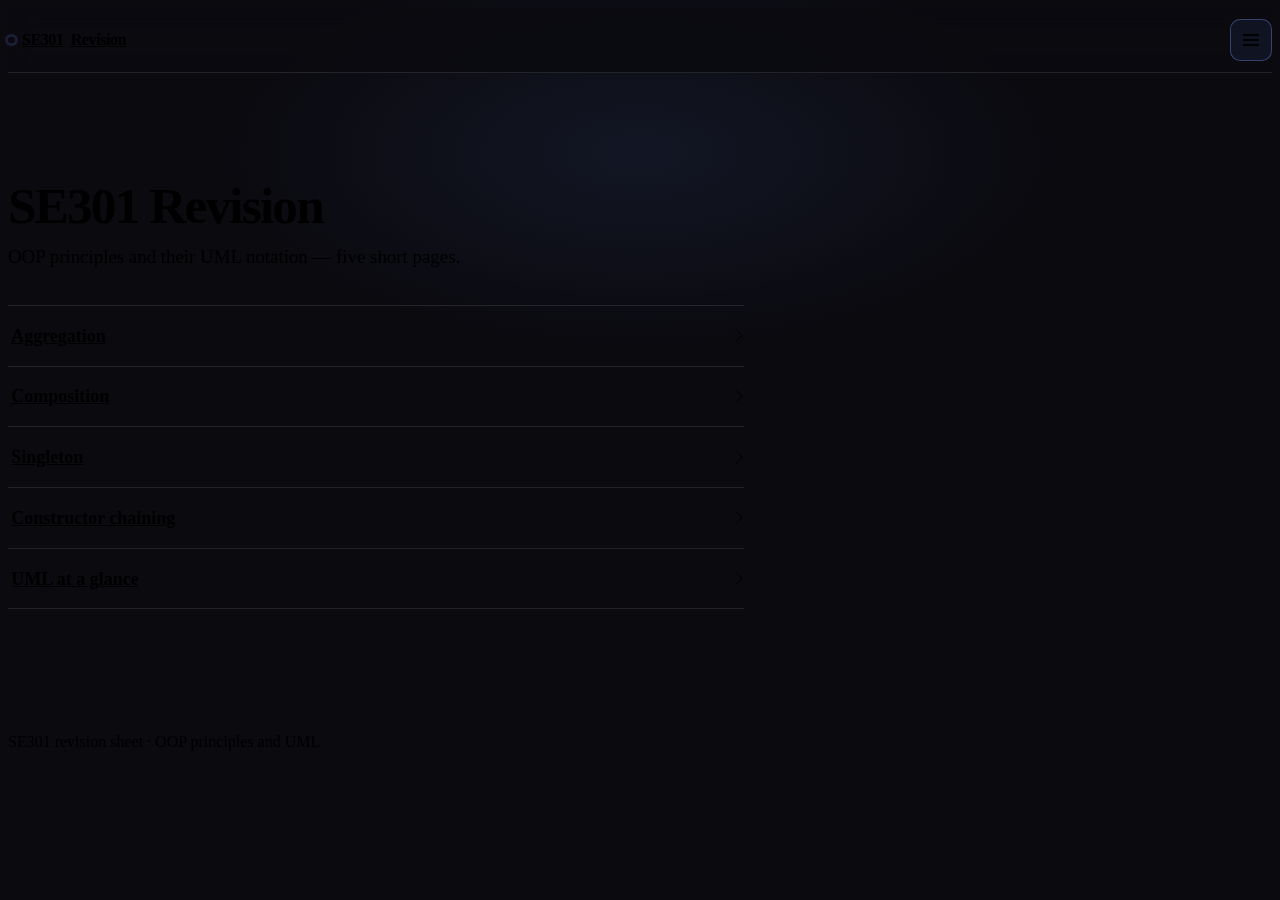
==== commit 86fb9202: "Terra redesign: blurred translucent navbar + hero landing with refined list; scaled-down mobile code" ====
--- a/index.html
+++ b/index.html
@@ -28,7 +28,7 @@
       </ul>
     </div>
   </header>
-  <main class="container">
+  <main class="container landing">
 
     <hgroup>
       <h1>SE301 Revision</h1>
--- a/assets/site.css
+++ b/assets/site.css
@@ -1,12 +1,24 @@
 /* SE301 — thin layer on Pico (dark). */
+
+:root {
+  --site-bg: #0a0a0f;
+  --site-surface: rgba(20, 21, 29, 0.88);
+  --site-border: rgba(255, 255, 255, 0.1);
+  --site-accent-soft: rgba(107, 138, 253, 0.16);
+}
+
+body { background: var(--site-bg); }
 
 /* ---------- Collapsible hamburger navbar (all screen sizes) ---------- */
 .navbar {
   position: sticky;
   top: 0;
   z-index: 100;
-  border-bottom: 1px solid var(--pico-muted-border-color, rgba(255, 255, 255, 0.09));
-  background: var(--pico-background-color);
+  isolation: isolate;
+  border-bottom: 1px solid var(--site-border);
+  background: rgba(10, 10, 15, 0.8);
+  -webkit-backdrop-filter: blur(12px) saturate(140%);
+  backdrop-filter: blur(12px) saturate(140%);
 }
 
 .nav-inner {
@@ -14,13 +26,25 @@
   display: flex;
   align-items: center;
   justify-content: space-between;
-  min-height: 56px;
+  min-height: 64px;
 }
 
 .brand {
-  font-weight: 800;
+  display: inline-flex;
+  align-items: center;
+  gap: 0.45rem;
+  font-weight: 750;
+  letter-spacing: -0.025em;
   color: var(--pico-text-color);
   white-space: nowrap;
+}
+.brand::before {
+  width: 0.42rem;
+  height: 0.42rem;
+  border-radius: 50%;
+  background: var(--pico-primary);
+  box-shadow: 0 0 0 3px var(--site-accent-soft);
+  content: "";
 }
 .brand:hover { text-decoration: none; color: var(--pico-text-color); }
 .brand .brand-accent2 { color: var(--pico-primary); }
@@ -33,46 +57,83 @@
   height: 42px;
   margin: 0;
   padding: 0;
-  border: 1px solid var(--pico-muted-border-color, rgba(255, 255, 255, 0.14));
-  border-radius: var(--pico-border-radius);
-  background: transparent;
+  border: 1px solid rgba(126, 162, 255, 0.34);
+  border-radius: 10px;
+  background: rgba(107, 138, 253, 0.08);
   color: var(--pico-text-color);
   cursor: pointer;
   --pico-background-color: transparent;
   --pico-border-color: transparent;
   --pico-box-shadow: none;
-}
-.nav-toggle:hover { background: var(--pico-primary-focus, rgba(107, 138, 253, 0.12)); }
+  transition: background-color 160ms ease, border-color 160ms ease, box-shadow 160ms ease, transform 160ms ease;
+}
+.nav-toggle svg path { stroke-width: 2; }
+.nav-toggle:hover {
+  border-color: rgba(126, 162, 255, 0.72);
+  background: var(--site-accent-soft);
+  transform: translateY(-1px);
+}
+.nav-toggle:focus-visible {
+  outline: 2px solid var(--pico-primary);
+  outline-offset: 3px;
+  box-shadow: 0 0 0 4px var(--site-accent-soft);
+}
 
 .nav-links {
-  display: none;
+  display: flex;
   position: absolute;
-  top: calc(100% + 6px);
-  left: 0;
+  top: calc(100% + 8px);
   right: 0;
+  left: auto;
+  width: min(22rem, calc(100vw - 2rem));
   flex-direction: column;
-  gap: 2px;
+  gap: 4px;
   margin: 0;
-  padding: 10px;
-  background: var(--pico-card-background-color);
-  border: 1px solid var(--pico-muted-border-color, rgba(255, 255, 255, 0.14));
-  border-radius: var(--pico-border-radius);
-  box-shadow: 0 14px 40px rgba(0, 0, 0, 0.45);
+  padding: 0.55rem;
+  visibility: hidden;
+  border: 1px solid var(--site-border);
+  border-radius: 12px;
+  background: var(--site-surface);
+  box-shadow: 0 18px 48px rgba(0, 0, 0, 0.42);
+  opacity: 0;
+  transform: translateY(-6px) scale(0.985);
+  pointer-events: none;
+  transition: opacity 160ms ease, transform 160ms ease, visibility 0s linear 160ms;
+  -webkit-backdrop-filter: blur(12px) saturate(140%);
+  backdrop-filter: blur(12px) saturate(140%);
   list-style: none;
 }
-.navbar.open .nav-links { display: flex; }
-.nav-links li { width: 100%; }
+.navbar.open .nav-links {
+  visibility: visible;
+  opacity: 1;
+  transform: translateY(0) scale(1);
+  pointer-events: auto;
+  transition-delay: 0s;
+}
+.nav-links li { width: 100%; list-style: none; }
 .nav-links a {
   display: block;
-  padding: 10px 12px;
+  padding: 0.8rem 0.9rem;
+  border: 1px solid transparent;
   border-radius: 8px;
-  font-size: 15.5px;
-}
-.nav-links a:hover { background: var(--pico-primary-focus, rgba(107, 138, 253, 0.12)); text-decoration: none; }
+  color: var(--pico-text-color);
+  font-size: 0.98rem;
+  font-weight: 550;
+  transition: color 160ms ease, background-color 160ms ease, border-color 160ms ease, transform 160ms ease;
+}
+.nav-links a:hover,
+.nav-links a:focus-visible {
+  border-color: rgba(126, 162, 255, 0.2);
+  background: rgba(107, 138, 253, 0.1);
+  color: var(--pico-primary);
+  text-decoration: none;
+  transform: translateX(2px);
+}
 .nav-links a[aria-current="page"] {
   color: var(--pico-primary);
   font-weight: 700;
-  background: var(--pico-primary-focus, rgba(107, 138, 253, 0.12));
+  border-color: rgba(126, 162, 255, 0.24);
+  background: var(--site-accent-soft);
 }
 
 /* ---------- Layout ---------- */
@@ -86,21 +147,77 @@
 hgroup h1 { margin-bottom: 0.35rem; }
 hgroup p { color: var(--pico-muted-color); margin: 0; }
 
-/* ---------- Minimal topic list (landing) ---------- */
+/* ---------- Landing ---------- */
+.landing {
+  position: relative;
+  min-height: 66vh;
+  padding-top: clamp(3rem, 8vh, 5.25rem) !important;
+}
+.landing::before {
+  position: absolute;
+  z-index: -1;
+  top: -8rem;
+  left: 50%;
+  width: min(56rem, 100vw);
+  height: 26rem;
+  background: radial-gradient(ellipse at center, rgba(107, 138, 253, 0.09), transparent 66%);
+  content: "";
+  transform: translateX(-50%);
+  pointer-events: none;
+}
+.landing hgroup {
+  max-width: 46rem;
+  margin-bottom: 2.1rem;
+}
+.landing hgroup h1 {
+  margin-bottom: 0.6rem;
+  font-size: clamp(2.35rem, 5vw, 3.2rem);
+  letter-spacing: -0.035em;
+  line-height: 1.04;
+}
+.landing hgroup p {
+  max-width: 38rem;
+  font-size: clamp(1.05rem, 1.8vw, 1.18rem);
+  line-height: 1.55;
+}
+
+/* ---------- Topic list (landing) ---------- */
 .topic-list {
   list-style: none;
-  margin: 1rem 0 0;
+  max-width: 46rem;
+  margin: 0;
   padding: 0;
 }
-.topic-list li { border-bottom: 1px solid var(--pico-muted-border-color, rgba(255, 255, 255, 0.09)); }
-.topic-list li:last-child { border-bottom: none; }
+.topic-list li { border-top: 1px solid var(--site-border); list-style: none; }
+.topic-list li:last-child { border-bottom: 1px solid var(--site-border); }
 .topic-list a {
-  display: block;
-  padding: 0.85rem 0.25rem;
-  font-size: 1.05rem;
+  display: flex;
+  align-items: center;
+  justify-content: space-between;
+  gap: 1rem;
+  padding: 1.05rem 0.2rem;
+  color: var(--pico-text-color);
+  font-size: clamp(1.0625rem, 1.5vw, 1.125rem);
   font-weight: 600;
-}
-.topic-list a:hover { text-decoration: none; color: var(--pico-primary); }
+  line-height: 1.45;
+  transition: color 160ms ease, padding 160ms ease;
+}
+.topic-list a::after {
+  width: 0.5rem;
+  height: 0.5rem;
+  flex: 0 0 auto;
+  border-top: 1.5px solid currentColor;
+  border-right: 1.5px solid currentColor;
+  color: var(--pico-primary);
+  content: "";
+  opacity: 0.72;
+  transform: rotate(45deg);
+  transition: transform 160ms ease, opacity 160ms ease;
+}
+.topic-list a:hover,
+.topic-list a:focus-visible { padding-left: 0.55rem; color: var(--pico-primary); text-decoration: none; }
+.topic-list a:hover::after,
+.topic-list a:focus-visible::after { opacity: 1; transform: translateX(3px) rotate(45deg); }
 
 article { margin-bottom: 1.5rem; }
 article h2 { margin-top: 0; }
@@ -130,8 +247,8 @@
   white-space: pre-wrap;
   overflow-wrap: break-word;
   overflow-x: hidden;
-  padding: 1rem 1.1rem;
-  font-size: clamp(12.5px, 1.05vw + 0.5rem, 14px);
+  padding: 0.8rem 0.9rem;
+  font-size: clamp(11px, 1vw + 0.4rem, 13.5px);
   line-height: 1.6;
 }
 pre code .kw { color: #ff7b72; }
@@ -186,4 +303,12 @@
 }
 @media (min-width: 1024px) {
   .glyph-grid { grid-template-columns: repeat(4, 1fr); }
-}+}
+
+@media (prefers-reduced-motion: reduce) {
+  .nav-toggle,
+  .nav-links,
+  .nav-links a,
+  .topic-list a,
+  .topic-list a::after { transition: none; }
+}
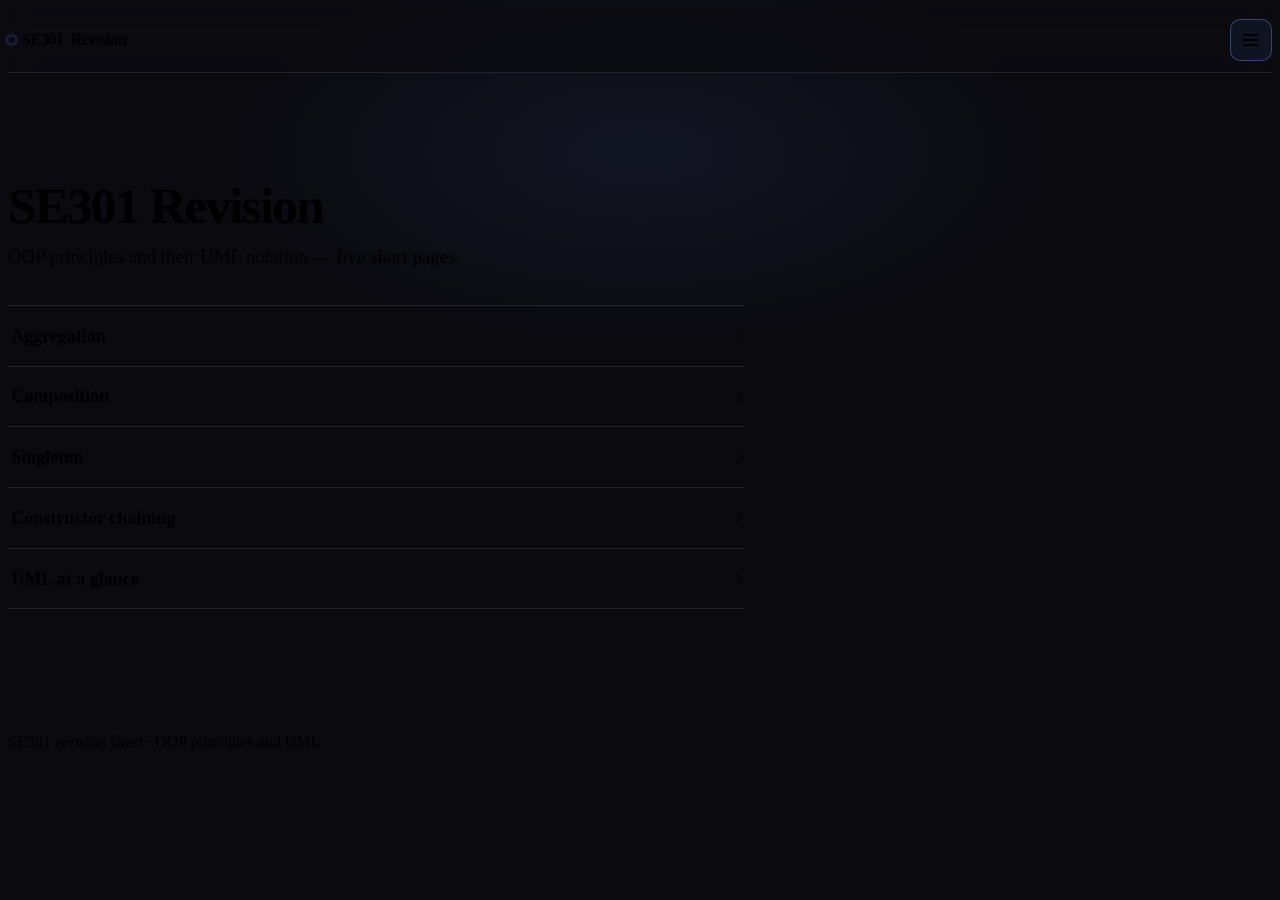
==== commit 7fde0236: "Kill residual dead space below code/caption; versioned CSS links to bust client cache" ====
--- a/index.html
+++ b/index.html
@@ -6,8 +6,8 @@
   <meta name="description" content="SE301 revision — OOP principles: aggregation, composition, singleton, constructor chaining, and UML notation.">
   <link rel="icon" href="data:,">
   <title>SE301 Revision — OOP Principles &amp; UML</title>
-  <link rel="stylesheet" href="assets/pico.min.css">
-  <link rel="stylesheet" href="assets/site.css">
+  <link rel="stylesheet" href="assets/pico.min.css?v=2">
+  <link rel="stylesheet" href="assets/site.css?v=2">
 </head>
 <body>
 
--- a/assets/site.css
+++ b/assets/site.css
@@ -1,4 +1,10 @@
 /* SE301 — thin layer on Pico (dark). */
+
+a { text-decoration: none; }
+a:hover { text-decoration: underline; }
+.topic-list a:hover,
+.nav-links a:hover,
+.brand:hover { text-decoration: none; }
 
 :root {
   --site-bg: #0a0a0f;
@@ -37,6 +43,7 @@
   letter-spacing: -0.025em;
   color: var(--pico-text-color);
   white-space: nowrap;
+  text-decoration: none;
 }
 .brand::before {
   width: 0.42rem;
@@ -138,7 +145,7 @@
 
 /* ---------- Layout ---------- */
 main.container {
-  padding-top: 1.75rem;
+  padding-top: 2.5rem;
   padding-bottom: 3rem;
   min-height: 60vh;
 }
@@ -219,11 +226,13 @@
 .topic-list a:hover::after,
 .topic-list a:focus-visible::after { opacity: 1; transform: translateX(3px) rotate(45deg); }
 
-article { margin-bottom: 1.5rem; }
-article h2 { margin-top: 0; }
+article { margin-bottom: 1.5rem; padding: 1.1rem 1.2rem; }
+article h2 { margin: 0 0 0.6rem; }
+article > p:last-child { margin-bottom: 0; }
 
 /* ---------- Diagrams ---------- */
-figure { margin: 1.25rem 0; }
+figure { margin: 0.75rem 0 0.5rem; }
+article h2 { margin: 0 0 0.6rem; }
 figure svg {
   display: block;
   width: 100%;
@@ -247,10 +256,11 @@
   white-space: pre-wrap;
   overflow-wrap: break-word;
   overflow-x: hidden;
-  padding: 0.8rem 0.9rem;
-  font-size: clamp(11px, 1vw + 0.4rem, 13.5px);
-  line-height: 1.6;
-}
+  padding: 0.6rem 0.85rem 0.4rem;
+  font-size: clamp(10px, 0.8vw + 0.35rem, 12.5px);
+  line-height: 1.45;
+}
+pre code { font-size: 1em; line-height: 1.45; }
 pre code .kw { color: #ff7b72; }
 pre code .type { color: #79c0ff; }
 pre code .str { color: #a5d6ff; }
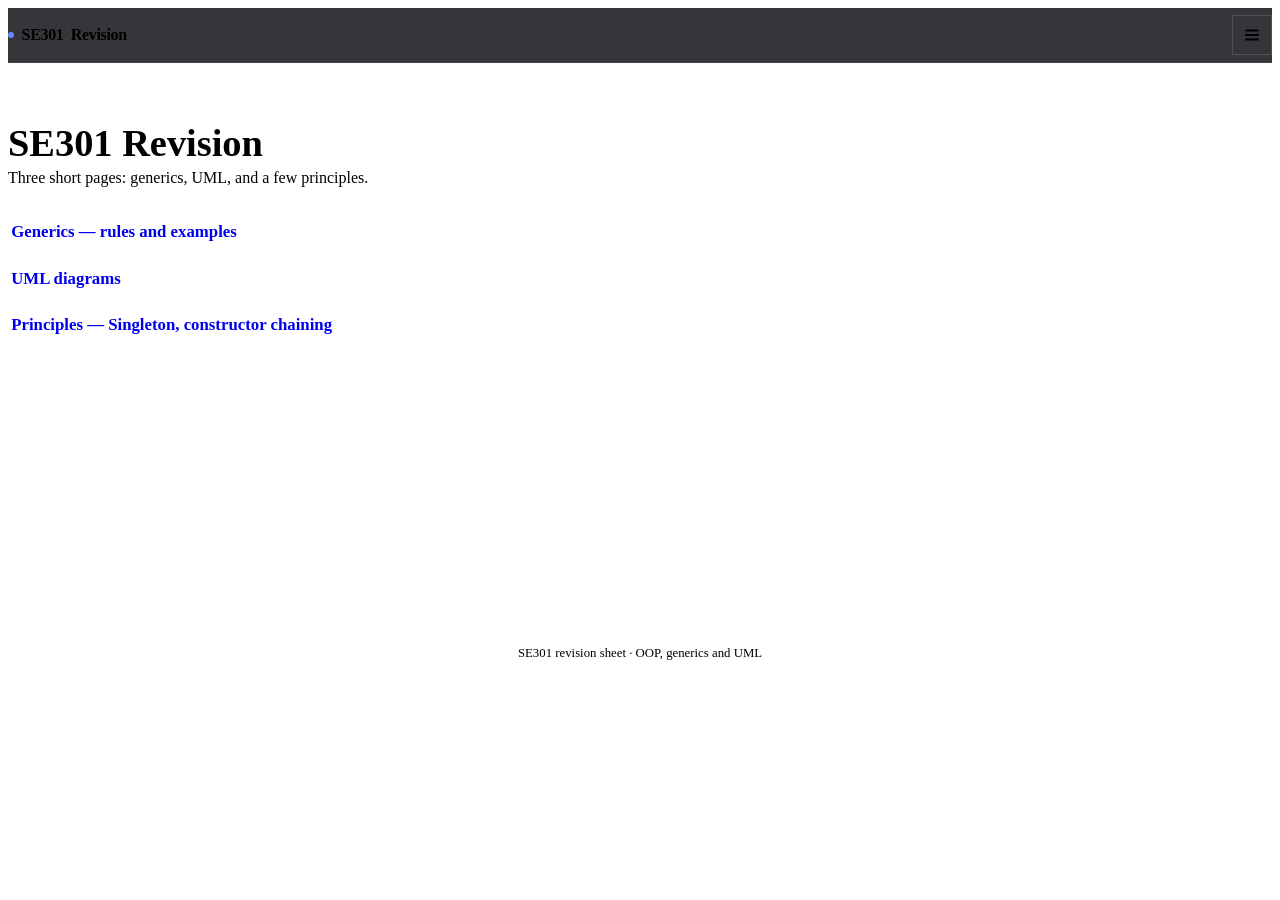
==== commit ed336846: "Full rebuild: Generics (rules + examples), UML diagrams, Principles pages; minimal CSS, zero dead sp" ====
--- a/index.html
+++ b/index.html
@@ -3,50 +3,46 @@
 <head>
   <meta charset="utf-8">
   <meta name="viewport" content="width=device-width, initial-scale=1">
-  <meta name="description" content="SE301 revision — OOP principles: aggregation, composition, singleton, constructor chaining, and UML notation.">
+  <meta name="description" content="SE301 revision — generics, UML diagrams and design principles.">
   <link rel="icon" href="data:,">
-  <title>SE301 Revision — OOP Principles &amp; UML</title>
+  <title>SE301 Revision</title>
   <link rel="stylesheet" href="assets/pico.min.css?v=2">
-  <link rel="stylesheet" href="assets/site.css?v=2">
+  <link rel="stylesheet" href="assets/site.css?v=3">
 </head>
 <body>
 
   <header class="navbar">
     <div class="container nav-inner">
-      <a class="brand" href="index.html">SE301 <span class="brand-accent2">Revision</span></a>
+      <a class="brand" href="index.html">SE301 <span>Revision</span></a>
       <button id="nav-toggle" class="nav-toggle" type="button" aria-expanded="false" aria-controls="nav-links" aria-label="Menu">
-        <svg width="20" height="20" viewBox="0 0 20 20" aria-hidden="true" fill="none">
-          <path d="M3 5H17M3 10H17M3 15H17" stroke="currentColor" stroke-width="1.8" stroke-linecap="round"/>
+        <svg width="18" height="18" viewBox="0 0 18 18" aria-hidden="true" fill="none">
+          <path d="M3 4.5H15M3 9H15M3 13.5H15" stroke="currentColor" stroke-width="1.8" stroke-linecap="round"/>
         </svg>
       </button>
       <ul id="nav-links" class="nav-links">
-        <li><a href="aggregation.html">Aggregation</a></li>
-        <li><a href="composition.html">Composition</a></li>
-        <li><a href="singleton.html">Singleton</a></li>
-        <li><a href="constructor-chaining.html">Constructor</a></li>
+        <li><a href="generics.html">Generics</a></li>
         <li><a href="uml.html">UML</a></li>
+        <li><a href="patterns.html">Principles</a></li>
       </ul>
     </div>
   </header>
-  <main class="container landing">
+  <main class="container">
 
     <hgroup>
       <h1>SE301 Revision</h1>
-      <p>OOP principles and their UML notation — five short pages.</p>
+      <p>Three short pages: generics, UML, and a few principles.</p>
     </hgroup>
 
     <ul class="topic-list">
-      <li><a href="aggregation.html">Aggregation</a></li>
-      <li><a href="composition.html">Composition</a></li>
-      <li><a href="singleton.html">Singleton</a></li>
-      <li><a href="constructor-chaining.html">Constructor chaining</a></li>
-      <li><a href="uml.html">UML at a glance</a></li>
+      <li><a href="generics.html">Generics — rules and examples</a></li>
+      <li><a href="uml.html">UML diagrams</a></li>
+      <li><a href="patterns.html">Principles — Singleton, constructor chaining</a></li>
     </ul>
 
   </main>
 
   <footer class="container">
-    SE301 revision sheet &middot; OOP principles and UML
+    SE301 revision sheet &middot; OOP, generics and UML
   </footer>
 
   <script>
@@ -55,22 +51,20 @@
       var btn = document.getElementById("nav-toggle");
       var links = document.getElementById("nav-links");
       if (!navbar || !btn || !links) return;
+      function close() {
+        navbar.classList.remove("open");
+        btn.setAttribute("aria-expanded", "false");
+      }
       btn.addEventListener("click", function (e) {
         e.stopPropagation();
         var open = navbar.classList.toggle("open");
         btn.setAttribute("aria-expanded", String(open));
       });
       document.addEventListener("click", function (e) {
-        if (navbar.classList.contains("open") && !navbar.contains(e.target)) {
-          navbar.classList.remove("open");
-          btn.setAttribute("aria-expanded", "false");
-        }
+        if (navbar.classList.contains("open") && !navbar.contains(e.target)) close();
       });
       document.addEventListener("keydown", function (e) {
-        if (e.key === "Escape" && navbar.classList.contains("open")) {
-          navbar.classList.remove("open");
-          btn.setAttribute("aria-expanded", "false");
-        }
+        if (e.key === "Escape") close();
       });
     })();
   </script>
--- a/assets/site.css
+++ b/assets/site.css
@@ -1,309 +1,149 @@
-/* SE301 — thin layer on Pico (dark). */
+/* SE301 site — rebuilt minimal, on Pico dark. */
+:root {
+  --site-bg: #0a0a0f;
+  --site-accent: #6b8afd;
+  --site-glow: rgba(107, 138, 253, 0.08);
+}
 
 a { text-decoration: none; }
 a:hover { text-decoration: underline; }
-.topic-list a:hover,
-.nav-links a:hover,
-.brand:hover { text-decoration: none; }
+.brand:hover, .nav-links a:hover, .topic-list a:hover { text-decoration: none; }
 
-:root {
-  --site-bg: #0a0a0f;
-  --site-surface: rgba(20, 21, 29, 0.88);
-  --site-border: rgba(255, 255, 255, 0.1);
-  --site-accent-soft: rgba(107, 138, 253, 0.16);
-}
-
-body { background: var(--site-bg); }
-
-/* ---------- Collapsible hamburger navbar (all screen sizes) ---------- */
+/* ---- sticky hamburger navbar (all sizes) ---- */
 .navbar {
   position: sticky;
   top: 0;
   z-index: 100;
-  isolation: isolate;
-  border-bottom: 1px solid var(--site-border);
-  background: rgba(10, 10, 15, 0.8);
-  -webkit-backdrop-filter: blur(12px) saturate(140%);
-  backdrop-filter: blur(12px) saturate(140%);
+  background: rgba(10, 10, 15, 0.82);
+  -webkit-backdrop-filter: blur(12px);
+  backdrop-filter: blur(12px);
+  border-bottom: 1px solid var(--pico-muted-border-color, rgba(255, 255, 255, 0.09));
 }
-
 .nav-inner {
   position: relative;
   display: flex;
   align-items: center;
   justify-content: space-between;
-  min-height: 64px;
+  min-height: 54px;
 }
-
 .brand {
   display: inline-flex;
   align-items: center;
   gap: 0.45rem;
   font-weight: 750;
-  letter-spacing: -0.025em;
+  letter-spacing: -0.02em;
   color: var(--pico-text-color);
   white-space: nowrap;
-  text-decoration: none;
 }
 .brand::before {
-  width: 0.42rem;
-  height: 0.42rem;
+  content: "";
+  width: 0.4rem;
+  height: 0.4rem;
   border-radius: 50%;
-  background: var(--pico-primary);
-  box-shadow: 0 0 0 3px var(--site-accent-soft);
-  content: "";
+  background: var(--site-accent);
 }
-.brand:hover { text-decoration: none; color: var(--pico-text-color); }
-.brand .brand-accent2 { color: var(--pico-primary); }
-
 .nav-toggle {
   display: flex;
   align-items: center;
   justify-content: center;
-  width: 42px;
-  height: 42px;
-  margin: 0;
+  width: 40px;
+  height: 40px;
   padding: 0;
-  border: 1px solid rgba(126, 162, 255, 0.34);
-  border-radius: 10px;
-  background: rgba(107, 138, 253, 0.08);
+  border: 1px solid var(--pico-muted-border-color, rgba(255, 255, 255, 0.14));
+  border-radius: var(--pico-border-radius);
+  background: transparent;
   color: var(--pico-text-color);
   cursor: pointer;
   --pico-background-color: transparent;
   --pico-border-color: transparent;
   --pico-box-shadow: none;
-  transition: background-color 160ms ease, border-color 160ms ease, box-shadow 160ms ease, transform 160ms ease;
 }
-.nav-toggle svg path { stroke-width: 2; }
-.nav-toggle:hover {
-  border-color: rgba(126, 162, 255, 0.72);
-  background: var(--site-accent-soft);
-  transform: translateY(-1px);
-}
-.nav-toggle:focus-visible {
-  outline: 2px solid var(--pico-primary);
-  outline-offset: 3px;
-  box-shadow: 0 0 0 4px var(--site-accent-soft);
-}
-
+.nav-toggle:hover { background: rgba(107, 138, 253, 0.12); }
 .nav-links {
-  display: flex;
+  display: none;
   position: absolute;
-  top: calc(100% + 8px);
+  top: calc(100% + 6px);
+  left: 0;
   right: 0;
-  left: auto;
-  width: min(22rem, calc(100vw - 2rem));
   flex-direction: column;
-  gap: 4px;
+  gap: 2px;
   margin: 0;
-  padding: 0.55rem;
-  visibility: hidden;
-  border: 1px solid var(--site-border);
-  border-radius: 12px;
-  background: var(--site-surface);
-  box-shadow: 0 18px 48px rgba(0, 0, 0, 0.42);
-  opacity: 0;
-  transform: translateY(-6px) scale(0.985);
-  pointer-events: none;
-  transition: opacity 160ms ease, transform 160ms ease, visibility 0s linear 160ms;
-  -webkit-backdrop-filter: blur(12px) saturate(140%);
-  backdrop-filter: blur(12px) saturate(140%);
+  padding: 8px;
+  background: rgba(18, 18, 24, 0.97);
+  -webkit-backdrop-filter: blur(12px);
+  backdrop-filter: blur(12px);
+  border: 1px solid var(--pico-muted-border-color, rgba(255, 255, 255, 0.14));
+  border-radius: var(--pico-border-radius);
+  box-shadow: 0 14px 40px rgba(0, 0, 0, 0.45);
   list-style: none;
 }
-.navbar.open .nav-links {
-  visibility: visible;
-  opacity: 1;
-  transform: translateY(0) scale(1);
-  pointer-events: auto;
-  transition-delay: 0s;
-}
-.nav-links li { width: 100%; list-style: none; }
-.nav-links a {
-  display: block;
-  padding: 0.8rem 0.9rem;
-  border: 1px solid transparent;
-  border-radius: 8px;
-  color: var(--pico-text-color);
-  font-size: 0.98rem;
-  font-weight: 550;
-  transition: color 160ms ease, background-color 160ms ease, border-color 160ms ease, transform 160ms ease;
-}
-.nav-links a:hover,
-.nav-links a:focus-visible {
-  border-color: rgba(126, 162, 255, 0.2);
-  background: rgba(107, 138, 253, 0.1);
-  color: var(--pico-primary);
-  text-decoration: none;
-  transform: translateX(2px);
-}
-.nav-links a[aria-current="page"] {
-  color: var(--pico-primary);
-  font-weight: 700;
-  border-color: rgba(126, 162, 255, 0.24);
-  background: var(--site-accent-soft);
-}
+.navbar.open .nav-links { display: flex; }
+.nav-links li { width: 100%; }
+.nav-links a { display: block; padding: 9px 12px; border-radius: 8px; font-size: 15px; }
+.nav-links a:hover { background: rgba(107, 138, 253, 0.12); }
+.nav-links a[aria-current="page"] { color: var(--site-accent); font-weight: 700; }
 
-/* ---------- Layout ---------- */
-main.container {
-  padding-top: 2.5rem;
-  padding-bottom: 3rem;
-  min-height: 60vh;
-}
+/* ---- layout: tight, no dead space ---- */
+main.container { padding: 2rem 0 2.5rem; min-height: 55vh; }
+hgroup { margin-bottom: 1.4rem; }
+hgroup h1 { margin-bottom: 0.25rem; font-size: clamp(1.7rem, 2.5vw + 0.8rem, 2.4rem); }
+hgroup p { margin: 0; color: var(--pico-muted-color); }
 
-hgroup { margin-bottom: 1.5rem; }
-hgroup h1 { margin-bottom: 0.35rem; }
-hgroup p { color: var(--pico-muted-color); margin: 0; }
+article { padding: 1.1rem 1.2rem; margin-bottom: 1.25rem; }
+article > :last-child { margin-bottom: 0; }
 
-/* ---------- Landing ---------- */
-.landing {
-  position: relative;
-  min-height: 66vh;
-  padding-top: clamp(3rem, 8vh, 5.25rem) !important;
-}
-.landing::before {
-  position: absolute;
-  z-index: -1;
-  top: -8rem;
-  left: 50%;
-  width: min(56rem, 100vw);
-  height: 26rem;
-  background: radial-gradient(ellipse at center, rgba(107, 138, 253, 0.09), transparent 66%);
-  content: "";
-  transform: translateX(-50%);
-  pointer-events: none;
-}
-.landing hgroup {
-  max-width: 46rem;
-  margin-bottom: 2.1rem;
-}
-.landing hgroup h1 {
-  margin-bottom: 0.6rem;
-  font-size: clamp(2.35rem, 5vw, 3.2rem);
-  letter-spacing: -0.035em;
-  line-height: 1.04;
-}
-.landing hgroup p {
-  max-width: 38rem;
-  font-size: clamp(1.05rem, 1.8vw, 1.18rem);
-  line-height: 1.55;
-}
+h2 { margin: 0 0 0.5rem; font-size: clamp(1.25rem, 1vw + 0.8rem, 1.5rem); }
+h3 { margin: 1.1rem 0 0.3rem; font-size: 1rem; }
+p { margin: 0 0 0.6rem; }
 
-/* ---------- Topic list (landing) ---------- */
-.topic-list {
-  list-style: none;
-  max-width: 46rem;
-  margin: 0;
-  padding: 0;
-}
-.topic-list li { border-top: 1px solid var(--site-border); list-style: none; }
-.topic-list li:last-child { border-bottom: 1px solid var(--site-border); }
-.topic-list a {
-  display: flex;
-  align-items: center;
-  justify-content: space-between;
-  gap: 1rem;
-  padding: 1.05rem 0.2rem;
-  color: var(--pico-text-color);
-  font-size: clamp(1.0625rem, 1.5vw, 1.125rem);
-  font-weight: 600;
-  line-height: 1.45;
-  transition: color 160ms ease, padding 160ms ease;
-}
-.topic-list a::after {
-  width: 0.5rem;
-  height: 0.5rem;
-  flex: 0 0 auto;
-  border-top: 1.5px solid currentColor;
-  border-right: 1.5px solid currentColor;
-  color: var(--pico-primary);
-  content: "";
-  opacity: 0.72;
-  transform: rotate(45deg);
-  transition: transform 160ms ease, opacity 160ms ease;
-}
-.topic-list a:hover,
-.topic-list a:focus-visible { padding-left: 0.55rem; color: var(--pico-primary); text-decoration: none; }
-.topic-list a:hover::after,
-.topic-list a:focus-visible::after { opacity: 1; transform: translateX(3px) rotate(45deg); }
+/* ---- rules (generics page) ---- */
+.rule { border-top: 1px solid var(--pico-muted-border-color, rgba(255, 255, 255, 0.09)); padding-top: 0.8rem; margin-top: 0.8rem; }
+.rule:first-of-type { border-top: none; padding-top: 0; margin-top: 0; }
 
-article { margin-bottom: 1.5rem; padding: 1.1rem 1.2rem; }
-article h2 { margin: 0 0 0.6rem; }
-article > p:last-child { margin-bottom: 0; }
-
-/* ---------- Diagrams ---------- */
-figure { margin: 0.75rem 0 0.5rem; }
-article h2 { margin: 0 0 0.6rem; }
-figure svg {
-  display: block;
-  width: 100%;
-  max-width: min(340px, 100%);
-  height: auto;
-  margin-inline: auto;
-}
-figure figcaption {
-  text-align: center;
-  font-size: 0.85rem;
-  color: var(--pico-muted-color);
-  margin-top: 0.4rem;
-}
-.uml-box { stroke: #d7dbe3; }
-.uml-accent { stroke: #6b8afd; }
-.uml-caption { fill: #a3a9b5; }
-svg .uml-box, svg .uml-accent { fill: none; }
-
-/* ---------- Code: wraps, never scrolls sideways ---------- */
+/* ---- code: compact, scaled, never scrolls sideways ---- */
 pre {
   white-space: pre-wrap;
   overflow-wrap: break-word;
   overflow-x: hidden;
-  padding: 0.6rem 0.85rem 0.4rem;
-  font-size: clamp(10px, 0.8vw + 0.35rem, 12.5px);
+  margin: 0 0 0.7rem;
+  padding: 0.6rem 0.8rem 0.45rem;
+  border: 1px solid var(--pico-muted-border-color, rgba(255, 255, 255, 0.09));
+  border-radius: 8px;
+  background: var(--pico-card-background-color);
+  font-size: clamp(10.5px, 0.8vw + 0.35rem, 13px);
   line-height: 1.45;
 }
 pre code { font-size: 1em; line-height: 1.45; }
 pre code .kw { color: #ff7b72; }
 pre code .type { color: #79c0ff; }
 pre code .str { color: #a5d6ff; }
+pre code .comment { color: #8b949e; }
 
-/* ---------- UML glyph cards ---------- */
-.glyph-grid {
-  display: grid;
-  gap: 1rem;
-  grid-template-columns: 1fr;
-  margin-top: 1.25rem;
-}
-.glyph-card {
-  display: flex;
-  align-items: center;
-  gap: 1rem;
-  min-width: 0;
-}
+/* ---- diagrams ---- */
+figure { margin: 0 0 0.5rem; }
+figure svg { display: block; width: 100%; max-width: min(320px, 100%); height: auto; margin-inline: auto; }
+figure figcaption { text-align: center; font-size: 0.8rem; color: var(--pico-muted-color); margin-top: 0.3rem; }
+.uml-box { stroke: #d7dbe3; }
+.uml-accent { stroke: #6b8afd; }
+.uml-caption { fill: #a3a9b5; }
+svg .uml-box, svg .uml-accent { fill: none; }
+
+/* ---- landing topic list ---- */
+.topic-list { list-style: none; margin: 1rem 0 0; padding: 0; }
+.topic-list li { border-bottom: 1px solid var(--pico-muted-border-color, rgba(255, 255, 255, 0.09)); }
+.topic-list li:last-child { border-bottom: none; }
+.topic-list a { display: block; padding: 0.8rem 0.2rem; font-size: 1.05rem; font-weight: 600; }
+.topic-list a:hover { color: var(--site-accent); }
+
+/* ---- UML page: diagram gallery ---- */
+.glyph-grid { display: grid; gap: 0.9rem; grid-template-columns: 1fr; margin-top: 0.2rem; }
+.glyph-card { display: flex; align-items: center; gap: 0.9rem; min-width: 0; padding: 0.7rem 0.9rem; }
 .glyph-card > div { min-width: 0; }
-.glyph-card svg {
-  flex: 0 0 auto;
-  width: 64px;
-  color: #6b8afd;
-}
-.glyph-card h3 { margin: 0 0 0.15rem; font-size: 1.05rem; }
-.glyph-card p { margin: 0; color: var(--pico-muted-color); font-size: 0.95rem; }
-
-.multiplicity {
-  display: grid;
-  gap: 1px 0;
-  grid-template-columns: 1fr;
-  margin-top: 1rem;
-  border: 1px solid var(--pico-muted-border-color, rgba(255, 255, 255, 0.09));
-  border-radius: var(--pico-border-radius);
-  overflow: hidden;
-  background: var(--pico-muted-border-color, rgba(255, 255, 255, 0.09));
-}
-.multiplicity div {
-  display: flex;
-  gap: 0.9rem;
-  align-items: center;
-  padding: 0.7rem 1rem;
-  background: var(--pico-card-background-color);
-}
+.glyph-card svg { flex: 0 0 auto; width: 62px; color: #6b8afd; }
+.glyph-card h3 { margin: 0 0 0.1rem; font-size: 0.95rem; }
+.glyph-card p { margin: 0; font-size: 0.88rem; color: var(--pico-muted-color); }
+.multiplicity { display: grid; gap: 1px 0; grid-template-columns: 1fr; margin-top: 0.9rem; border: 1px solid var(--pico-muted-border-color, rgba(255,255,255,0.09)); border-radius: 8px; overflow: hidden; background: var(--pico-muted-border-color, rgba(255,255,255,0.09)); }
+.multiplicity div { display: flex; gap: 0.8rem; align-items: center; padding: 0.6rem 0.9rem; background: var(--pico-card-background-color); }
 .multiplicity code { color: #6b8afd; white-space: nowrap; }
 .multiplicity span { color: var(--pico-muted-color); }
 
@@ -311,14 +151,5 @@
   .glyph-grid { grid-template-columns: repeat(2, 1fr); }
   .multiplicity { grid-template-columns: repeat(3, 1fr); }
 }
-@media (min-width: 1024px) {
-  .glyph-grid { grid-template-columns: repeat(4, 1fr); }
-}
 
-@media (prefers-reduced-motion: reduce) {
-  .nav-toggle,
-  .nav-links,
-  .nav-links a,
-  .topic-list a,
-  .topic-list a::after { transition: none; }
-}
+footer.container { text-align: center; font-size: 0.8rem; color: var(--pico-muted-color); padding: 1rem 0 1.4rem; }
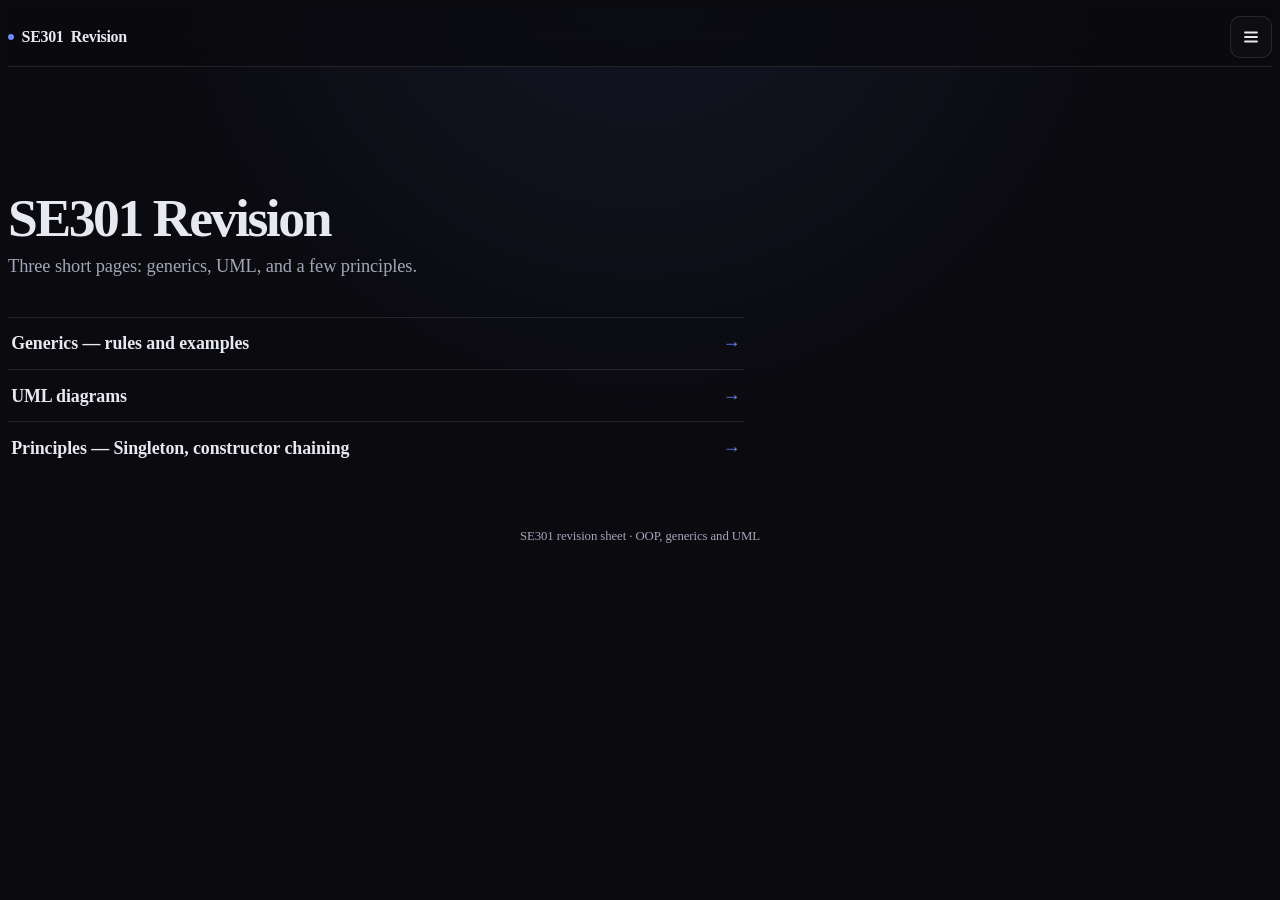
==== commit dce204b0: "GPT(terra) polish: fluid type, uniform rhythm, UML/composition fill fix, landing list conflicts" ====
--- a/index.html
+++ b/index.html
@@ -7,7 +7,7 @@
   <link rel="icon" href="data:,">
   <title>SE301 Revision</title>
   <link rel="stylesheet" href="assets/pico.min.css?v=2">
-  <link rel="stylesheet" href="assets/site.css?v=3">
+  <link rel="stylesheet" href="assets/site.css?v=5">
 </head>
 <body>
 
--- a/assets/site.css
+++ b/assets/site.css
@@ -1,12 +1,32 @@
-/* SE301 site — rebuilt minimal, on Pico dark. */
+/* SE301 site - compact revision notes on Pico dark. */
 :root {
   --site-bg: #0a0a0f;
   --site-accent: #6b8afd;
-  --site-glow: rgba(107, 138, 253, 0.08);
+  --site-glow: rgba(107, 138, 253, 0.1);
+  --site-surface: #111119;
+  --site-border: rgba(255, 255, 255, 0.1);
+  --site-text: #e7e9f0;
+  --pico-background-color: var(--site-bg);
+  --pico-card-background-color: var(--site-surface);
+  --pico-card-sectioning-background-color: var(--site-surface);
+  --pico-color: #e7e9f0;
+  --pico-muted-color: #a1a7b7;
+  --pico-muted-border-color: var(--site-border);
+  --pico-border-radius: 12px;
 }
 
-a { text-decoration: none; }
-a:hover { text-decoration: underline; }
+html { background: var(--site-bg); overflow-x: clip; }
+body {
+  background: radial-gradient(circle at 50% -15%, var(--site-glow), transparent 31rem), var(--site-bg);
+  color: var(--pico-color);
+  font-size: clamp(0.94rem, 0.2vw + 0.88rem, 1rem);
+  line-height: 1.55;
+  letter-spacing: -0.006em;
+  overflow-x: clip;
+}
+a { color: var(--site-accent); text-decoration: none; transition: color 160ms ease, background-color 160ms ease, border-color 160ms ease; }
+a:hover { color: #9baeff; text-decoration: underline; }
+a:focus-visible, .nav-toggle:focus-visible { outline: 2px solid #9baeff; outline-offset: 3px; }
 .brand:hover, .nav-links a:hover, .topic-list a:hover { text-decoration: none; }
 
 /* ---- sticky hamburger navbar (all sizes) ---- */
@@ -24,7 +44,7 @@
   display: flex;
   align-items: center;
   justify-content: space-between;
-  min-height: 54px;
+  min-height: 58px;
 }
 .brand {
   display: inline-flex;
@@ -46,110 +66,121 @@
   display: flex;
   align-items: center;
   justify-content: center;
-  width: 40px;
-  height: 40px;
+  width: 42px;
+  height: 42px;
   padding: 0;
   border: 1px solid var(--pico-muted-border-color, rgba(255, 255, 255, 0.14));
-  border-radius: var(--pico-border-radius);
-  background: transparent;
+  border-radius: 10px;
+  background: rgba(255, 255, 255, 0.02);
   color: var(--pico-text-color);
   cursor: pointer;
+  transition: background-color 160ms ease, border-color 160ms ease, color 160ms ease;
   --pico-background-color: transparent;
   --pico-border-color: transparent;
   --pico-box-shadow: none;
 }
-.nav-toggle:hover { background: rgba(107, 138, 253, 0.12); }
+.nav-toggle:hover { background: rgba(107, 138, 253, 0.14); border-color: rgba(107, 138, 253, 0.5); color: #b7c4ff; }
 .nav-links {
   display: none;
   position: absolute;
   top: calc(100% + 6px);
-  left: 0;
   right: 0;
+  width: min(14rem, 100%);
   flex-direction: column;
   gap: 2px;
   margin: 0;
-  padding: 8px;
-  background: rgba(18, 18, 24, 0.97);
+  padding: 0.45rem;
+  background: rgba(17, 17, 25, 0.94);
   -webkit-backdrop-filter: blur(12px);
   backdrop-filter: blur(12px);
   border: 1px solid var(--pico-muted-border-color, rgba(255, 255, 255, 0.14));
-  border-radius: var(--pico-border-radius);
-  box-shadow: 0 14px 40px rgba(0, 0, 0, 0.45);
+  border-radius: 12px;
+  box-shadow: 0 18px 48px rgba(0, 0, 0, 0.4);
   list-style: none;
 }
-.navbar.open .nav-links { display: flex; }
+.navbar.open .nav-links { display: flex; animation: menu-in 160ms ease-out both; }
 .nav-links li { width: 100%; }
-.nav-links a { display: block; padding: 9px 12px; border-radius: 8px; font-size: 15px; }
-.nav-links a:hover { background: rgba(107, 138, 253, 0.12); }
+.nav-links a { display: block; padding: 0.6rem 0.7rem; border-radius: 8px; color: var(--pico-color); font-size: 0.94rem; }
+.nav-links a:hover, .nav-links a:focus-visible { background: rgba(107, 138, 253, 0.12); color: #bdc9ff; }
 .nav-links a[aria-current="page"] { color: var(--site-accent); font-weight: 700; }
+@keyframes menu-in { from { opacity: 0; transform: translateY(-4px); } to { opacity: 1; transform: translateY(0); } }
+@media (prefers-reduced-motion: reduce) { *, *::before, *::after { scroll-behavior: auto !important; transition-duration: 0.01ms !important; animation-duration: 0.01ms !important; } }
 
 /* ---- layout: tight, no dead space ---- */
-main.container { padding: 2rem 0 2.5rem; min-height: 55vh; }
-hgroup { margin-bottom: 1.4rem; }
-hgroup h1 { margin-bottom: 0.25rem; font-size: clamp(1.7rem, 2.5vw + 0.8rem, 2.4rem); }
-hgroup p { margin: 0; color: var(--pico-muted-color); }
+main.container { padding: clamp(1.4rem, 3vw, 2.4rem) 0 clamp(1.75rem, 3vw, 2.5rem); }
+main.container:has(> hgroup) { padding-top: clamp(2.5rem, 8vw, 5.5rem); }
+hgroup { position: relative; max-width: 46rem; margin-bottom: clamp(1.4rem, 3vw, 2.25rem); }
+hgroup h1 { margin-bottom: 0.4rem; font-size: clamp(2.35rem, 5vw, 3.35rem); line-height: 1.04; letter-spacing: -0.045em; }
+hgroup p { max-width: 36rem; margin: 0; color: var(--pico-muted-color); font-size: clamp(1rem, 0.5vw + 0.9rem, 1.15rem); line-height: 1.5; }
 
-article { padding: 1.1rem 1.2rem; margin-bottom: 1.25rem; }
+article { padding: clamp(1rem, 2.5vw, 1.4rem) clamp(1rem, 3vw, 1.5rem) 0.1875rem; margin-bottom: 1.25rem; border: 1px solid var(--site-border); border-radius: 14px; background: linear-gradient(145deg, rgba(255, 255, 255, 0.025), transparent 40%), var(--site-surface); box-shadow: 0 16px 36px rgba(0, 0, 0, 0.14); }
 article > :last-child { margin-bottom: 0; }
 
-h2 { margin: 0 0 0.5rem; font-size: clamp(1.25rem, 1vw + 0.8rem, 1.5rem); }
-h3 { margin: 1.1rem 0 0.3rem; font-size: 1rem; }
-p { margin: 0 0 0.6rem; }
+h2 { margin: 1.1rem 0 0.45rem; font-size: clamp(1.3rem, 1.2vw + 0.9rem, 1.65rem); line-height: 1.2; letter-spacing: -0.028em; }
+article > h2:first-child { margin-top: 0; font-size: clamp(1.7rem, 2.2vw + 1rem, 2.2rem); }
+h3 { margin: 0 0 0.25rem; font-size: clamp(0.95rem, 0.25vw + 0.9rem, 1.05rem); line-height: 1.3; letter-spacing: -0.012em; }
+p { margin: 0 0 0.55rem; }
+code { max-width: 100%; overflow-wrap: anywhere; }
 
 /* ---- rules (generics page) ---- */
-.rule { border-top: 1px solid var(--pico-muted-border-color, rgba(255, 255, 255, 0.09)); padding-top: 0.8rem; margin-top: 0.8rem; }
+.rule { border-top: 1px solid var(--site-border); padding-top: 0.75rem; margin-top: 0.75rem; }
 .rule:first-of-type { border-top: none; padding-top: 0; margin-top: 0; }
 
 /* ---- code: compact, scaled, never scrolls sideways ---- */
 pre {
   white-space: pre-wrap;
-  overflow-wrap: break-word;
+  overflow-wrap: anywhere;
   overflow-x: hidden;
-  margin: 0 0 0.7rem;
-  padding: 0.6rem 0.8rem 0.45rem;
-  border: 1px solid var(--pico-muted-border-color, rgba(255, 255, 255, 0.09));
-  border-radius: 8px;
-  background: var(--pico-card-background-color);
+  max-width: 100%;
+  margin: 0 0 0.6rem;
+  padding: 0.55rem 0.7rem 0.42rem;
+  border: 1px solid var(--site-border);
+  border-radius: 9px;
+  background: #0c0c12;
   font-size: clamp(10.5px, 0.8vw + 0.35rem, 13px);
   line-height: 1.45;
 }
-pre code { font-size: 1em; line-height: 1.45; }
+pre:last-child, figure:last-child { margin-bottom: 0; }
+pre code { max-width: 100%; font-size: 1em; line-height: 1.45; overflow-wrap: anywhere; }
 pre code .kw { color: #ff7b72; }
 pre code .type { color: #79c0ff; }
 pre code .str { color: #a5d6ff; }
 pre code .comment { color: #8b949e; }
 
 /* ---- diagrams ---- */
-figure { margin: 0 0 0.5rem; }
-figure svg { display: block; width: 100%; max-width: min(320px, 100%); height: auto; margin-inline: auto; }
-figure figcaption { text-align: center; font-size: 0.8rem; color: var(--pico-muted-color); margin-top: 0.3rem; }
+figure { margin: 0 0 0.65rem; }
+figure svg { display: block; width: 100%; max-width: min(340px, 100%); height: auto; margin-inline: auto; }
+figure figcaption { text-align: center; font-size: 0.8rem; color: var(--pico-muted-color); margin-top: 0.35rem; line-height: 1.35; }
 .uml-box { stroke: #d7dbe3; }
 .uml-accent { stroke: #6b8afd; }
 .uml-caption { fill: #a3a9b5; }
 svg .uml-box, svg .uml-accent { fill: none; }
+svg .uml-accent[fill="currentColor"] { fill: currentColor; }
 
 /* ---- landing topic list ---- */
-.topic-list { list-style: none; margin: 1rem 0 0; padding: 0; }
-.topic-list li { border-bottom: 1px solid var(--pico-muted-border-color, rgba(255, 255, 255, 0.09)); }
+.topic-list { max-width: 46rem; list-style: none; margin: 0; padding: 0; border-top: 1px solid var(--site-border); }
+.topic-list li { border-bottom: 1px solid var(--site-border); }
+.topic-list li::marker { content: ""; }
 .topic-list li:last-child { border-bottom: none; }
-.topic-list a { display: block; padding: 0.8rem 0.2rem; font-size: 1.05rem; font-weight: 600; }
-.topic-list a:hover { color: var(--site-accent); }
+.topic-list a { display: flex; align-items: center; justify-content: space-between; gap: 1rem; padding: 0.85rem 0.2rem; color: var(--site-text); font-size: clamp(1rem, 0.4vw + 0.92rem, 1.12rem); font-weight: 600; line-height: 1.35; }
+.topic-list a::after { content: "\2192"; color: var(--site-accent); font-weight: 400; transition: transform 160ms ease; }
+.topic-list a:hover, .topic-list a:focus-visible { color: #b9c6ff; }
+.topic-list a:hover::after, .topic-list a:focus-visible::after { transform: translateX(3px); }
 
 /* ---- UML page: diagram gallery ---- */
-.glyph-grid { display: grid; gap: 0.9rem; grid-template-columns: 1fr; margin-top: 0.2rem; }
-.glyph-card { display: flex; align-items: center; gap: 0.9rem; min-width: 0; padding: 0.7rem 0.9rem; }
+.glyph-grid { display: grid; grid-template-columns: repeat(auto-fit, minmax(min(100%, 16rem), 1fr)); gap: 0.75rem; margin-top: 0.75rem; }
+.glyph-card { display: flex; align-items: center; gap: 0.75rem; min-width: 0; padding: 0.75rem 0.85rem; border: 1px solid var(--site-border); border-radius: 10px; background: rgba(255, 255, 255, 0.018); }
 .glyph-card > div { min-width: 0; }
-.glyph-card svg { flex: 0 0 auto; width: 62px; color: #6b8afd; }
+.glyph-card svg { flex: 0 1 clamp(3rem, 14vw, 4rem); width: clamp(3rem, 14vw, 4rem); min-width: 0; color: #6b8afd; }
 .glyph-card h3 { margin: 0 0 0.1rem; font-size: 0.95rem; }
 .glyph-card p { margin: 0; font-size: 0.88rem; color: var(--pico-muted-color); }
-.multiplicity { display: grid; gap: 1px 0; grid-template-columns: 1fr; margin-top: 0.9rem; border: 1px solid var(--pico-muted-border-color, rgba(255,255,255,0.09)); border-radius: 8px; overflow: hidden; background: var(--pico-muted-border-color, rgba(255,255,255,0.09)); }
+.multiplicity { display: grid; gap: 1px; grid-template-columns: 1fr; margin-top: 0.75rem; border: 1px solid var(--site-border); border-radius: 10px; overflow: hidden; background: var(--site-border); }
 .multiplicity div { display: flex; gap: 0.8rem; align-items: center; padding: 0.6rem 0.9rem; background: var(--pico-card-background-color); }
 .multiplicity code { color: #6b8afd; white-space: nowrap; }
 .multiplicity span { color: var(--pico-muted-color); }
 
-@media (min-width: 720px) {
-  .glyph-grid { grid-template-columns: repeat(2, 1fr); }
+@media (min-width: 640px) {
   .multiplicity { grid-template-columns: repeat(3, 1fr); }
 }
 
-footer.container { text-align: center; font-size: 0.8rem; color: var(--pico-muted-color); padding: 1rem 0 1.4rem; }+footer.container { text-align: center; font-size: 0.8rem; color: var(--pico-muted-color); padding: 0.9rem 0 1.3rem; }
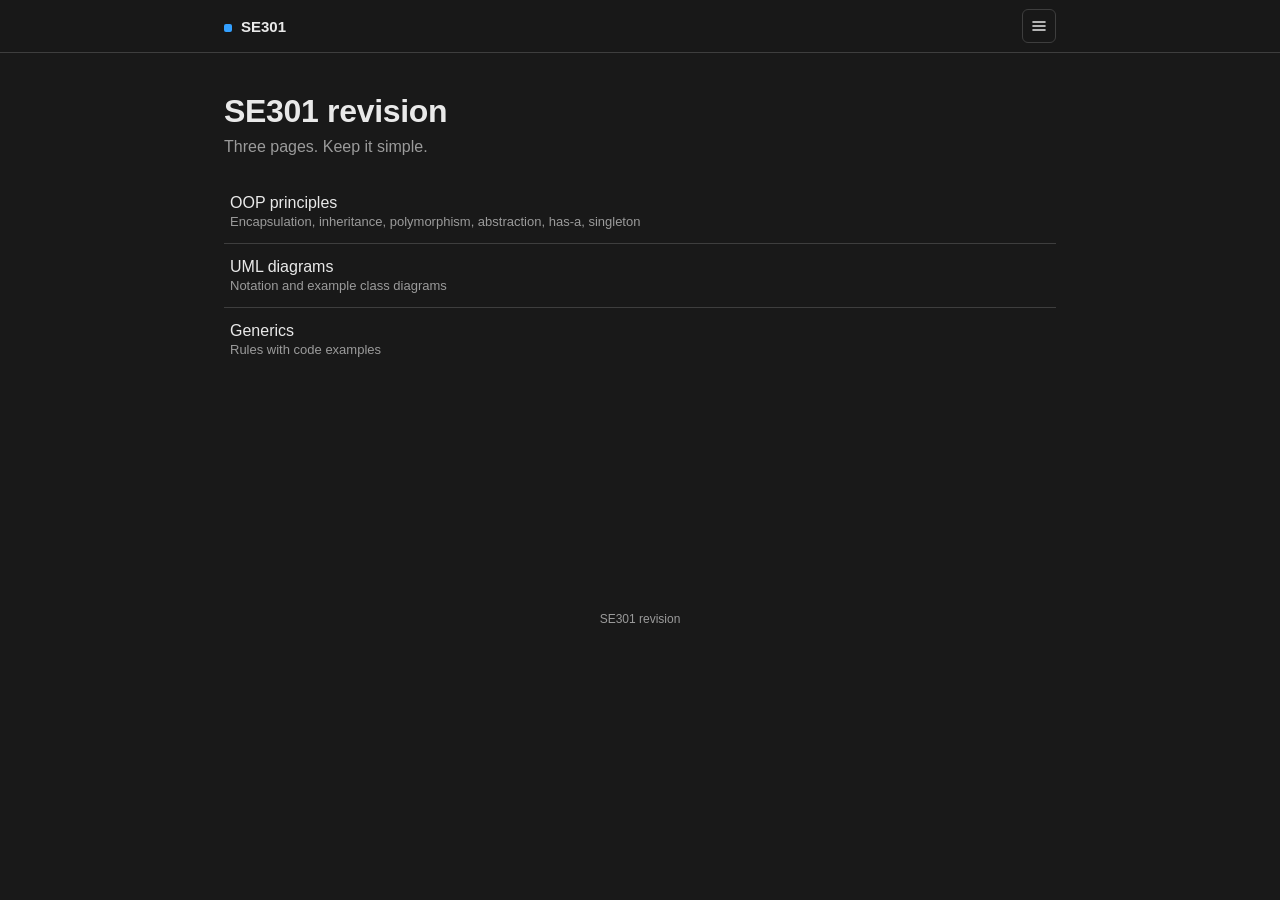
==== commit 1f4f30bb: "Notion-dark rebuild: OOP principles / UML / Generics pages with matching code" ====
--- a/index.html
+++ b/index.html
@@ -1,49 +1,43 @@
 <!DOCTYPE html>
-<html lang="en" data-theme="dark">
+<html lang="en">
 <head>
   <meta charset="utf-8">
   <meta name="viewport" content="width=device-width, initial-scale=1">
-  <meta name="description" content="SE301 revision — generics, UML diagrams and design principles.">
+  <meta name="description" content="SE301 revision - OOP principles, UML and generics.">
+  <meta name="color-scheme" content="dark">
   <link rel="icon" href="data:,">
   <title>SE301 Revision</title>
-  <link rel="stylesheet" href="assets/pico.min.css?v=2">
   <link rel="stylesheet" href="assets/site.css?v=5">
 </head>
 <body>
 
   <header class="navbar">
-    <div class="container nav-inner">
-      <a class="brand" href="index.html">SE301 <span>Revision</span></a>
+    <div class="nav-inner">
+      <a class="brand" href="index.html">SE301</a>
       <button id="nav-toggle" class="nav-toggle" type="button" aria-expanded="false" aria-controls="nav-links" aria-label="Menu">
-        <svg width="18" height="18" viewBox="0 0 18 18" aria-hidden="true" fill="none">
-          <path d="M3 4.5H15M3 9H15M3 13.5H15" stroke="currentColor" stroke-width="1.8" stroke-linecap="round"/>
+        <svg width="16" height="16" viewBox="0 0 16 16" aria-hidden="true" fill="none">
+          <path d="M2 4H14M2 8H14M2 12H14" stroke="currentColor" stroke-width="1.6" stroke-linecap="round"/>
         </svg>
       </button>
       <ul id="nav-links" class="nav-links">
+        <li><a href="oop.html">OOP principles</a></li>
+        <li><a href="uml.html">UML</a></li>
         <li><a href="generics.html">Generics</a></li>
-        <li><a href="uml.html">UML</a></li>
-        <li><a href="patterns.html">Principles</a></li>
       </ul>
     </div>
   </header>
-  <main class="container">
-
-    <hgroup>
-      <h1>SE301 Revision</h1>
-      <p>Three short pages: generics, UML, and a few principles.</p>
-    </hgroup>
+  <main class="page">
+    <h1 style="margin-bottom:4px">SE301 revision</h1>
+    <p class="lede" style="margin-bottom:20px">Three pages. Keep it simple.</p>
 
     <ul class="topic-list">
-      <li><a href="generics.html">Generics — rules and examples</a></li>
-      <li><a href="uml.html">UML diagrams</a></li>
-      <li><a href="patterns.html">Principles — Singleton, constructor chaining</a></li>
+      <li><a href="oop.html">OOP principles<div class="sub">Encapsulation, inheritance, polymorphism, abstraction, has-a, singleton</div></a></li>
+      <li><a href="uml.html">UML diagrams<div class="sub">Notation and example class diagrams</div></a></li>
+      <li><a href="generics.html">Generics<div class="sub">Rules with code examples</div></a></li>
     </ul>
-
   </main>
 
-  <footer class="container">
-    SE301 revision sheet &middot; OOP, generics and UML
-  </footer>
+  <footer>SE301 revision</footer>
 
   <script>
     (function () {
--- a/assets/site.css
+++ b/assets/site.css
@@ -1,186 +1,149 @@
-/* SE301 site - compact revision notes on Pico dark. */
+/* Notion-dark styling for SE301 revision. */
 :root {
-  --site-bg: #0a0a0f;
-  --site-accent: #6b8afd;
-  --site-glow: rgba(107, 138, 253, 0.1);
-  --site-surface: #111119;
-  --site-border: rgba(255, 255, 255, 0.1);
-  --site-text: #e7e9f0;
-  --pico-background-color: var(--site-bg);
-  --pico-card-background-color: var(--site-surface);
-  --pico-card-sectioning-background-color: var(--site-surface);
-  --pico-color: #e7e9f0;
-  --pico-muted-color: #a1a7b7;
-  --pico-muted-border-color: var(--site-border);
-  --pico-border-radius: 12px;
+  --bg: #191919;
+  --card: #1f1f1f;
+  --code: #282828;
+  --ink: #e9e9e9;
+  --muted: #9b9b9b;
+  --line: #3e3e3e;
+  --accent: #33a0ff;
+  --accent-soft: rgba(51, 160, 255, 0.12);
+  --radius: 6px;
+  --font: "Inter", -apple-system, "Segoe UI", Roboto, "Noto Sans", sans-serif;
+  --mono: ui-monospace, "SF Mono", "IBM Plex Mono", Menlo, Consolas, monospace;
 }
 
-html { background: var(--site-bg); overflow-x: clip; }
-body {
-  background: radial-gradient(circle at 50% -15%, var(--site-glow), transparent 31rem), var(--site-bg);
-  color: var(--pico-color);
-  font-size: clamp(0.94rem, 0.2vw + 0.88rem, 1rem);
-  line-height: 1.55;
-  letter-spacing: -0.006em;
-  overflow-x: clip;
-}
-a { color: var(--site-accent); text-decoration: none; transition: color 160ms ease, background-color 160ms ease, border-color 160ms ease; }
-a:hover { color: #9baeff; text-decoration: underline; }
-a:focus-visible, .nav-toggle:focus-visible { outline: 2px solid #9baeff; outline-offset: 3px; }
-.brand:hover, .nav-links a:hover, .topic-list a:hover { text-decoration: none; }
+a { text-decoration: none; }
+a:hover { text-decoration: underline; }
+.brand:hover, .nav-links a:hover, .nav-toggle:hover, .topic-list a:hover { text-decoration: none; }
 
-/* ---- sticky hamburger navbar (all sizes) ---- */
+html { color-scheme: dark; }
+body { margin: 0; background: var(--bg); color: var(--ink); font-family: var(--font); font-size: 16px; }
+
+/* ---- topbar (Notion-style, sticky, hamburger at all sizes) ---- */
 .navbar {
   position: sticky;
   top: 0;
   z-index: 100;
-  background: rgba(10, 10, 15, 0.82);
+  background: rgba(25, 25, 25, 0.85);
   -webkit-backdrop-filter: blur(12px);
   backdrop-filter: blur(12px);
-  border-bottom: 1px solid var(--pico-muted-border-color, rgba(255, 255, 255, 0.09));
+  border-bottom: 1px solid var(--line);
 }
 .nav-inner {
   position: relative;
   display: flex;
   align-items: center;
   justify-content: space-between;
-  min-height: 58px;
+  min-height: 52px;
+  max-width: 832px;
+  margin-inline: auto;
+  padding: 0 20px;
 }
-.brand {
-  display: inline-flex;
-  align-items: center;
-  gap: 0.45rem;
-  font-weight: 750;
-  letter-spacing: -0.02em;
-  color: var(--pico-text-color);
-  white-space: nowrap;
-}
-.brand::before {
-  content: "";
-  width: 0.4rem;
-  height: 0.4rem;
-  border-radius: 50%;
-  background: var(--site-accent);
-}
+.brand { font-weight: 600; font-size: 15px; color: var(--ink); white-space: nowrap; }
+.brand::before { content: ""; display: inline-block; width: 8px; height: 8px; border-radius: 2px; background: var(--accent); margin-right: 9px; }
+
 .nav-toggle {
   display: flex;
   align-items: center;
   justify-content: center;
-  width: 42px;
-  height: 42px;
+  width: 34px;
+  height: 34px;
   padding: 0;
-  border: 1px solid var(--pico-muted-border-color, rgba(255, 255, 255, 0.14));
-  border-radius: 10px;
-  background: rgba(255, 255, 255, 0.02);
-  color: var(--pico-text-color);
+  border: 1px solid var(--line);
+  border-radius: 6px;
+  background: transparent;
+  color: var(--ink);
   cursor: pointer;
-  transition: background-color 160ms ease, border-color 160ms ease, color 160ms ease;
-  --pico-background-color: transparent;
-  --pico-border-color: transparent;
-  --pico-box-shadow: none;
 }
-.nav-toggle:hover { background: rgba(107, 138, 253, 0.14); border-color: rgba(107, 138, 253, 0.5); color: #b7c4ff; }
+.nav-toggle:hover { background: var(--card); }
+
 .nav-links {
   display: none;
   position: absolute;
   top: calc(100% + 6px);
-  right: 0;
-  width: min(14rem, 100%);
+  left: 20px;
+  right: 20px;
   flex-direction: column;
-  gap: 2px;
+  gap: 1px;
   margin: 0;
-  padding: 0.45rem;
-  background: rgba(17, 17, 25, 0.94);
-  -webkit-backdrop-filter: blur(12px);
-  backdrop-filter: blur(12px);
-  border: 1px solid var(--pico-muted-border-color, rgba(255, 255, 255, 0.14));
-  border-radius: 12px;
-  box-shadow: 0 18px 48px rgba(0, 0, 0, 0.4);
+  padding: 6px;
+  background: var(--card);
+  border: 1px solid var(--line);
+  border-radius: 6px;
+  box-shadow: 0 6px 24px rgba(0, 0, 0, 0.5);
   list-style: none;
 }
-.navbar.open .nav-links { display: flex; animation: menu-in 160ms ease-out both; }
+.navbar.open .nav-links { display: flex; }
 .nav-links li { width: 100%; }
-.nav-links a { display: block; padding: 0.6rem 0.7rem; border-radius: 8px; color: var(--pico-color); font-size: 0.94rem; }
-.nav-links a:hover, .nav-links a:focus-visible { background: rgba(107, 138, 253, 0.12); color: #bdc9ff; }
-.nav-links a[aria-current="page"] { color: var(--site-accent); font-weight: 700; }
-@keyframes menu-in { from { opacity: 0; transform: translateY(-4px); } to { opacity: 1; transform: translateY(0); } }
-@media (prefers-reduced-motion: reduce) { *, *::before, *::after { scroll-behavior: auto !important; transition-duration: 0.01ms !important; animation-duration: 0.01ms !important; } }
+.nav-links a { display: block; padding: 8px 10px; border-radius: 4px; font-size: 15px; color: var(--ink); }
+.nav-links a:hover { background: rgba(255, 255, 255, 0.06); color: var(--ink); }
+.nav-links a[aria-current="page"] { color: var(--accent); }
 
-/* ---- layout: tight, no dead space ---- */
-main.container { padding: clamp(1.4rem, 3vw, 2.4rem) 0 clamp(1.75rem, 3vw, 2.5rem); }
-main.container:has(> hgroup) { padding-top: clamp(2.5rem, 8vw, 5.5rem); }
-hgroup { position: relative; max-width: 46rem; margin-bottom: clamp(1.4rem, 3vw, 2.25rem); }
-hgroup h1 { margin-bottom: 0.4rem; font-size: clamp(2.35rem, 5vw, 3.35rem); line-height: 1.04; letter-spacing: -0.045em; }
-hgroup p { max-width: 36rem; margin: 0; color: var(--pico-muted-color); font-size: clamp(1rem, 0.5vw + 0.9rem, 1.15rem); line-height: 1.5; }
+/* ---- page (Notion: single column, max 832px) ---- */
+main.page { max-width: 832px; margin-inline: auto; padding: 2.5rem 20px 1.5rem; min-height: 55vh; }
+main.page > :last-child { margin-bottom: 0; }
 
-article { padding: clamp(1rem, 2.5vw, 1.4rem) clamp(1rem, 3vw, 1.5rem) 0.1875rem; margin-bottom: 1.25rem; border: 1px solid var(--site-border); border-radius: 14px; background: linear-gradient(145deg, rgba(255, 255, 255, 0.025), transparent 40%), var(--site-surface); box-shadow: 0 16px 36px rgba(0, 0, 0, 0.14); }
-article > :last-child { margin-bottom: 0; }
+h1 { font-size: 2rem; font-weight: 700; letter-spacing: -0.01em; margin: 0 0 8px; }
+h2 { font-size: 1.5rem; font-weight: 650; letter-spacing: -0.01em; margin: 0 0 10px; }
+h3 { font-size: 1.05rem; font-weight: 600; margin: 22px 0 6px; }
+p { margin: 0 0 8px; line-height: 1.6; }
+.lede { color: var(--muted); margin: 0 0 28px; }
 
-h2 { margin: 1.1rem 0 0.45rem; font-size: clamp(1.3rem, 1.2vw + 0.9rem, 1.65rem); line-height: 1.2; letter-spacing: -0.028em; }
-article > h2:first-child { margin-top: 0; font-size: clamp(1.7rem, 2.2vw + 1rem, 2.2rem); }
-h3 { margin: 0 0 0.25rem; font-size: clamp(0.95rem, 0.25vw + 0.9rem, 1.05rem); line-height: 1.3; letter-spacing: -0.012em; }
-p { margin: 0 0 0.55rem; }
-code { max-width: 100%; overflow-wrap: anywhere; }
+/* ---- landing topic list ---- */
+.topic-list { list-style: none; margin: 6px 0 0; padding: 0; }
+.topic-list li { border-bottom: 1px solid var(--line); }
+.topic-list li:last-child { border-bottom: none; }
+.topic-list a { display: block; padding: 14px 6px; font-size: 16px; font-weight: 500; color: var(--ink); }
+.topic-list a:hover { color: var(--accent); background: var(--card); border-radius: 6px; }
+.topic-list .sub { color: var(--muted); font-weight: 400; font-size: 13px; margin-top: 2px; }
 
-/* ---- rules (generics page) ---- */
-.rule { border-top: 1px solid var(--site-border); padding-top: 0.75rem; margin-top: 0.75rem; }
-.rule:first-of-type { border-top: none; padding-top: 0; margin-top: 0; }
-
-/* ---- code: compact, scaled, never scrolls sideways ---- */
+/* ---- code blocks (Notion-style) ---- */
 pre {
   white-space: pre-wrap;
-  overflow-wrap: anywhere;
+  overflow-wrap: break-word;
   overflow-x: hidden;
-  max-width: 100%;
-  margin: 0 0 0.6rem;
-  padding: 0.55rem 0.7rem 0.42rem;
-  border: 1px solid var(--site-border);
-  border-radius: 9px;
-  background: #0c0c12;
-  font-size: clamp(10.5px, 0.8vw + 0.35rem, 13px);
-  line-height: 1.45;
+  margin: 4px 0 10px;
+  padding: 12px 14px 10px;
+  background: var(--code);
+  border-radius: 6px;
+  font-family: var(--mono);
+  font-size: clamp(12px, 0.8vw + 0.35rem, 13.5px);
+  line-height: 1.55;
+  color: #e6e6e6;
 }
-pre:last-child, figure:last-child { margin-bottom: 0; }
-pre code { max-width: 100%; font-size: 1em; line-height: 1.45; overflow-wrap: anywhere; }
+pre:last-child { margin-bottom: 0; }
+pre code { font-family: var(--mono); font-size: 1em; line-height: 1.55; color: inherit; }
 pre code .kw { color: #ff7b72; }
 pre code .type { color: #79c0ff; }
 pre code .str { color: #a5d6ff; }
 pre code .comment { color: #8b949e; }
 
 /* ---- diagrams ---- */
-figure { margin: 0 0 0.65rem; }
-figure svg { display: block; width: 100%; max-width: min(340px, 100%); height: auto; margin-inline: auto; }
-figure figcaption { text-align: center; font-size: 0.8rem; color: var(--pico-muted-color); margin-top: 0.35rem; line-height: 1.35; }
+figure { margin: 8px 0 4px; }
+figure svg { display: block; width: 100%; max-width: 340px; height: auto; margin-inline: auto; }
+figure figcaption { text-align: center; font-size: 12px; color: var(--muted); margin-top: 4px; }
 .uml-box { stroke: #d7dbe3; }
-.uml-accent { stroke: #6b8afd; }
-.uml-caption { fill: #a3a9b5; }
+.uml-accent { stroke: var(--accent); }
+.uml-caption { fill: var(--muted); }
 svg .uml-box, svg .uml-accent { fill: none; }
-svg .uml-accent[fill="currentColor"] { fill: currentColor; }
 
-/* ---- landing topic list ---- */
-.topic-list { max-width: 46rem; list-style: none; margin: 0; padding: 0; border-top: 1px solid var(--site-border); }
-.topic-list li { border-bottom: 1px solid var(--site-border); }
-.topic-list li::marker { content: ""; }
-.topic-list li:last-child { border-bottom: none; }
-.topic-list a { display: flex; align-items: center; justify-content: space-between; gap: 1rem; padding: 0.85rem 0.2rem; color: var(--site-text); font-size: clamp(1rem, 0.4vw + 0.92rem, 1.12rem); font-weight: 600; line-height: 1.35; }
-.topic-list a::after { content: "\2192"; color: var(--site-accent); font-weight: 400; transition: transform 160ms ease; }
-.topic-list a:hover, .topic-list a:focus-visible { color: #b9c6ff; }
-.topic-list a:hover::after, .topic-list a:focus-visible::after { transform: translateX(3px); }
+/* ---- UML glyph cards ---- */
+.glyph-grid { display: grid; grid-template-columns: 1fr; gap: 1px; background: var(--line); border: 1px solid var(--line); border-radius: 6px; overflow: hidden; margin: 12px 0; }
+.glyph-card { display: flex; align-items: center; gap: 12px; min-width: 0; padding: 10px 12px; background: var(--card); }
+.glyph-card > div { min-width: 0; }
+.glyph-card svg { flex: 0 0 auto; width: 58px; color: var(--accent); }
+.glyph-card h3 { margin: 0 0 1px; font-size: 15px; }
+.glyph-card p { margin: 0; font-size: 13px; color: var(--muted); }
 
-/* ---- UML page: diagram gallery ---- */
-.glyph-grid { display: grid; grid-template-columns: repeat(auto-fit, minmax(min(100%, 16rem), 1fr)); gap: 0.75rem; margin-top: 0.75rem; }
-.glyph-card { display: flex; align-items: center; gap: 0.75rem; min-width: 0; padding: 0.75rem 0.85rem; border: 1px solid var(--site-border); border-radius: 10px; background: rgba(255, 255, 255, 0.018); }
-.glyph-card > div { min-width: 0; }
-.glyph-card svg { flex: 0 1 clamp(3rem, 14vw, 4rem); width: clamp(3rem, 14vw, 4rem); min-width: 0; color: #6b8afd; }
-.glyph-card h3 { margin: 0 0 0.1rem; font-size: 0.95rem; }
-.glyph-card p { margin: 0; font-size: 0.88rem; color: var(--pico-muted-color); }
-.multiplicity { display: grid; gap: 1px; grid-template-columns: 1fr; margin-top: 0.75rem; border: 1px solid var(--site-border); border-radius: 10px; overflow: hidden; background: var(--site-border); }
-.multiplicity div { display: flex; gap: 0.8rem; align-items: center; padding: 0.6rem 0.9rem; background: var(--pico-card-background-color); }
-.multiplicity code { color: #6b8afd; white-space: nowrap; }
-.multiplicity span { color: var(--pico-muted-color); }
+.multiplicity { display: grid; gap: 1px; grid-template-columns: 1fr; margin: 8px 0 14px; background: var(--line); border: 1px solid var(--line); border-radius: 6px; overflow: hidden; }
+.multiplicity div { display: flex; gap: 10px; align-items: center; padding: 8px 12px; background: var(--card); }
+.multiplicity code { color: var(--accent); white-space: nowrap; }
+.multiplicity span { color: var(--muted); font-size: 14px; }
 
 @media (min-width: 640px) {
+  .glyph-grid { grid-template-columns: repeat(2, 1fr); }
   .multiplicity { grid-template-columns: repeat(3, 1fr); }
 }
 
-footer.container { text-align: center; font-size: 0.8rem; color: var(--pico-muted-color); padding: 0.9rem 0 1.3rem; }
+footer { max-width: 832px; margin-inline: auto; padding: 0 20px 24px; text-align: center; font-size: 12px; color: var(--muted); }
